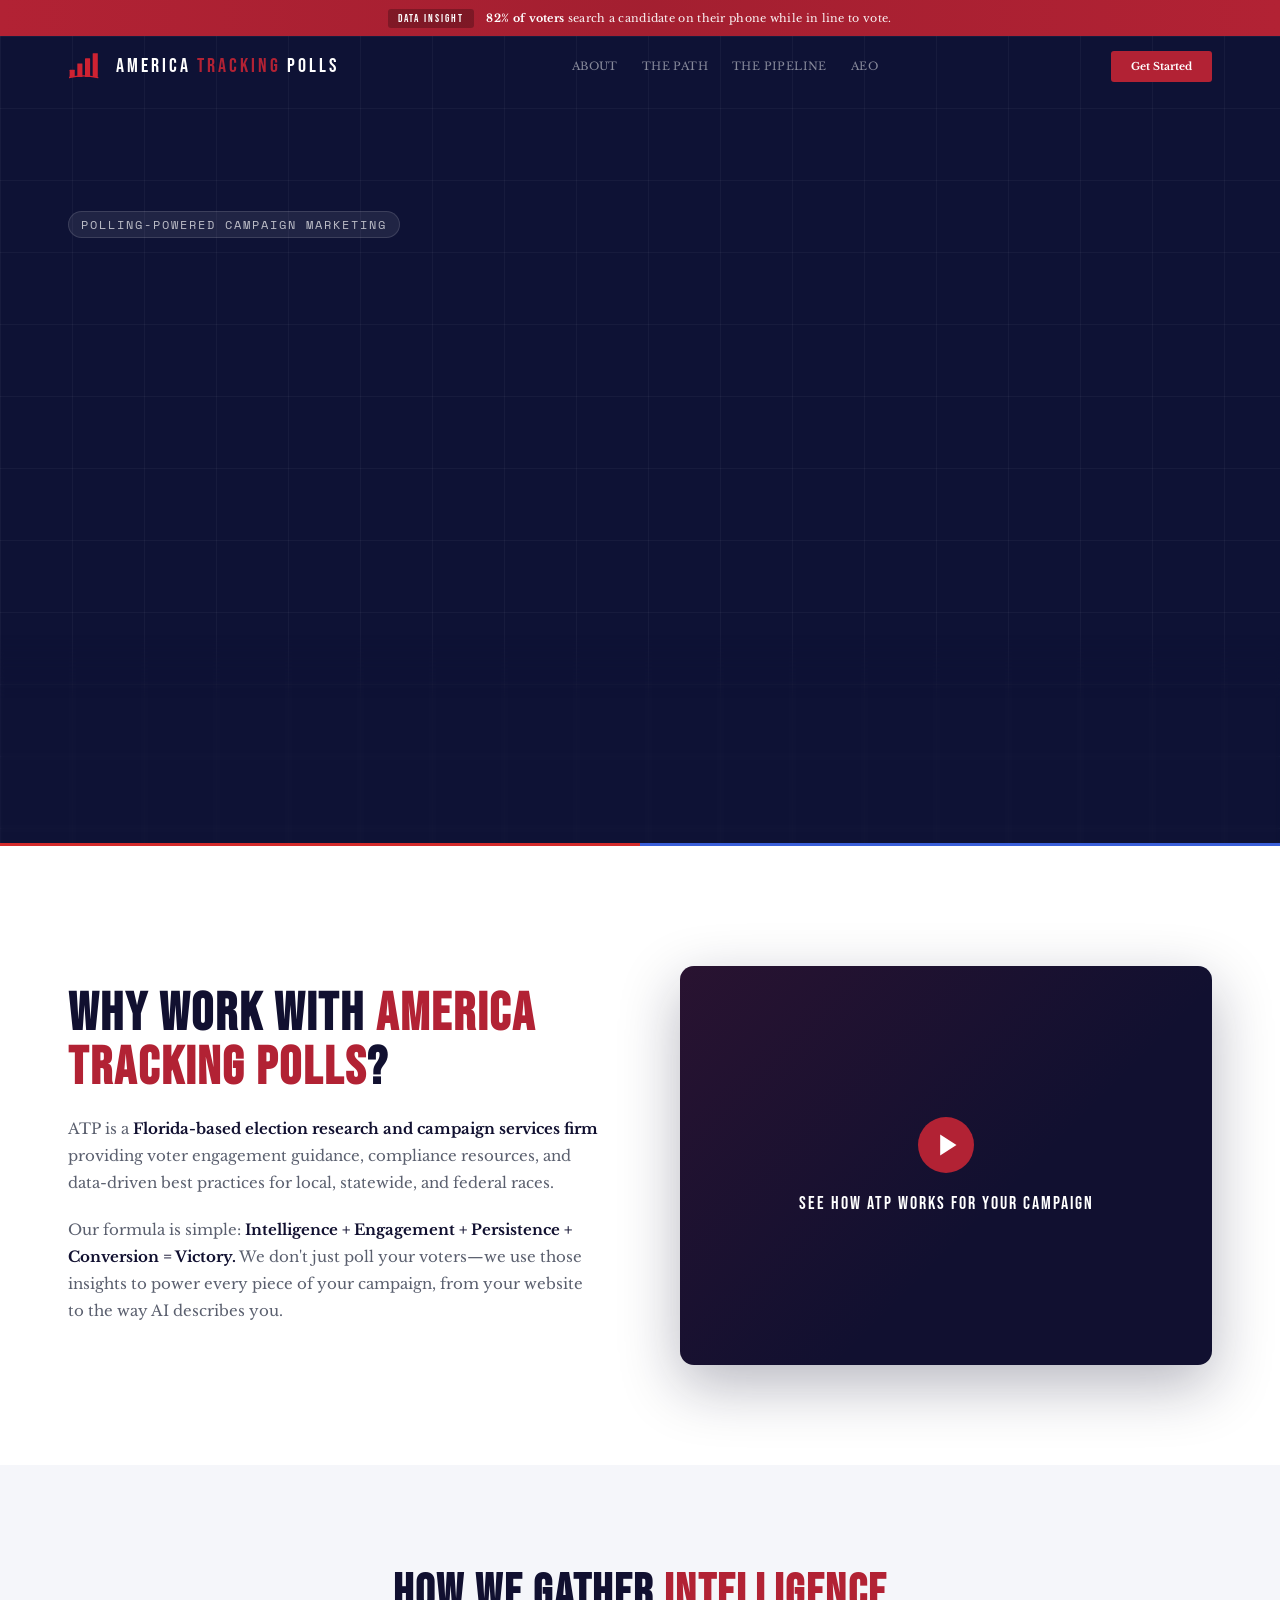
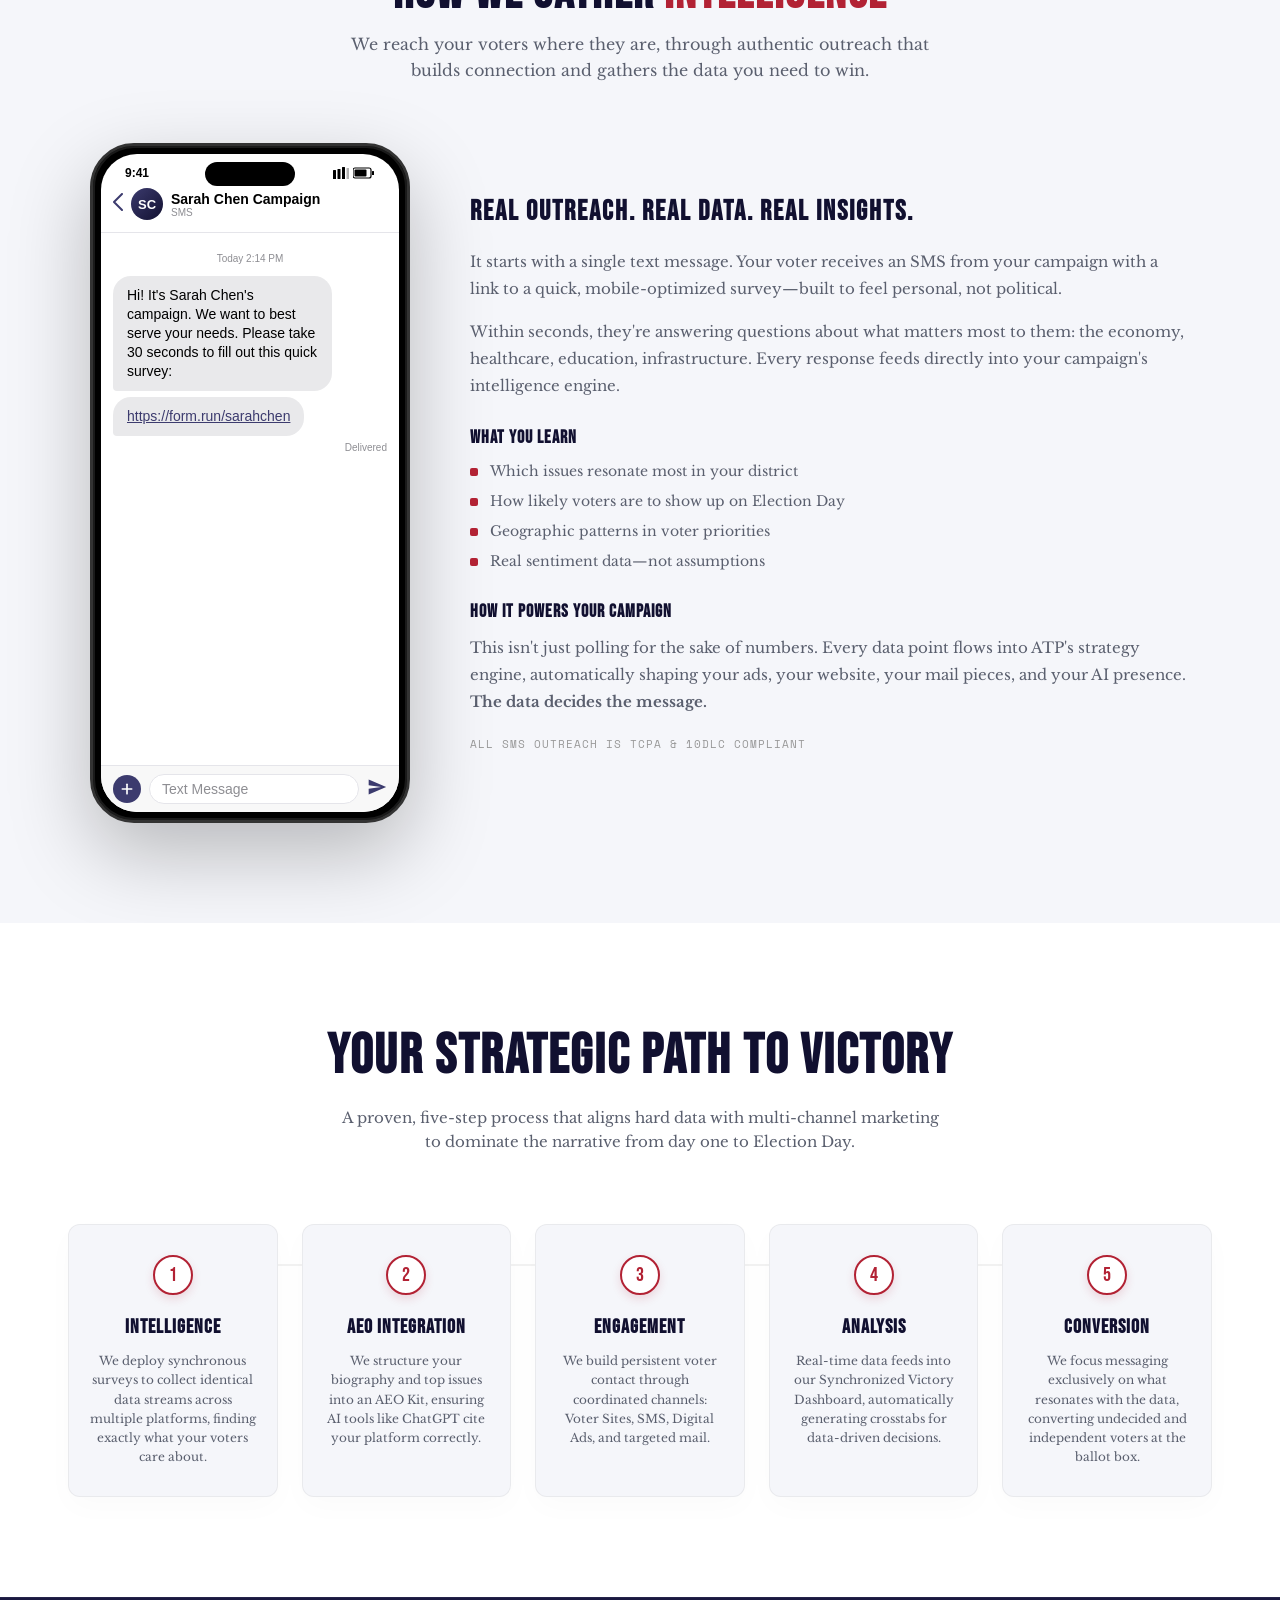
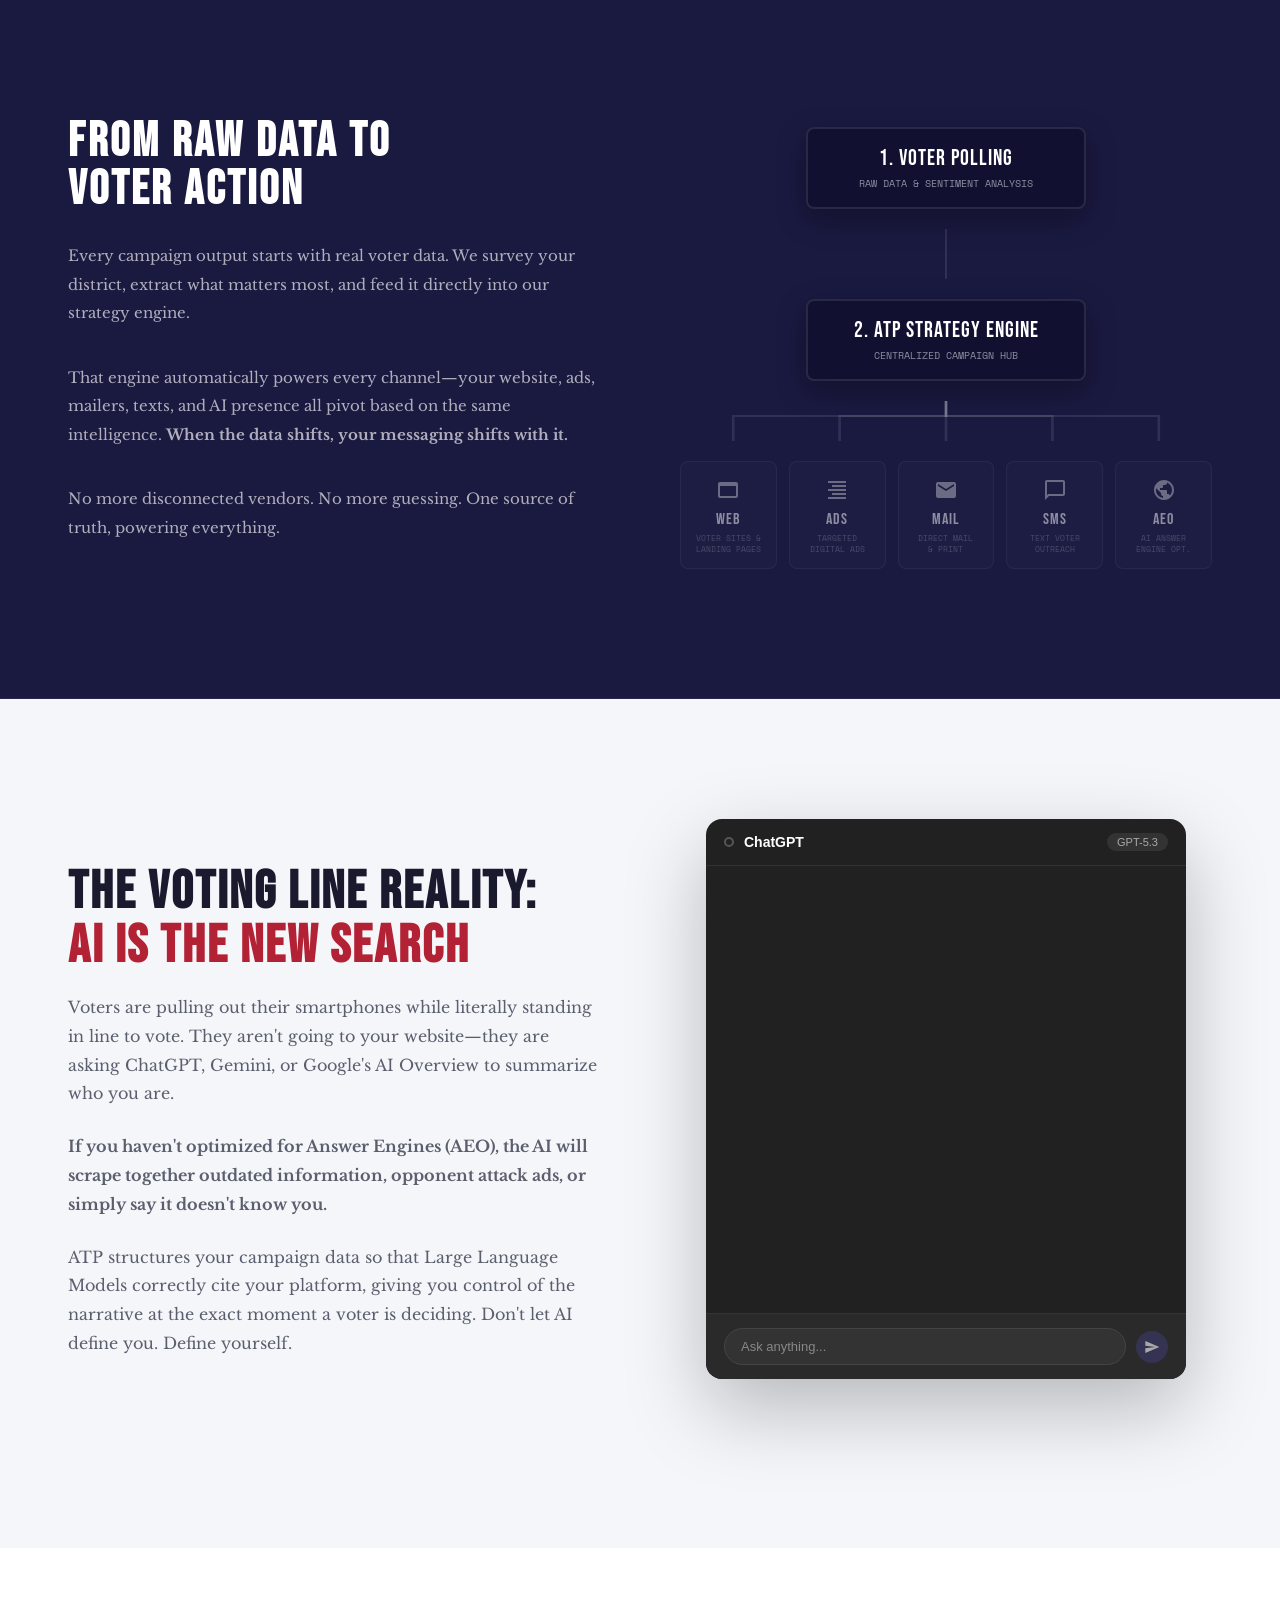
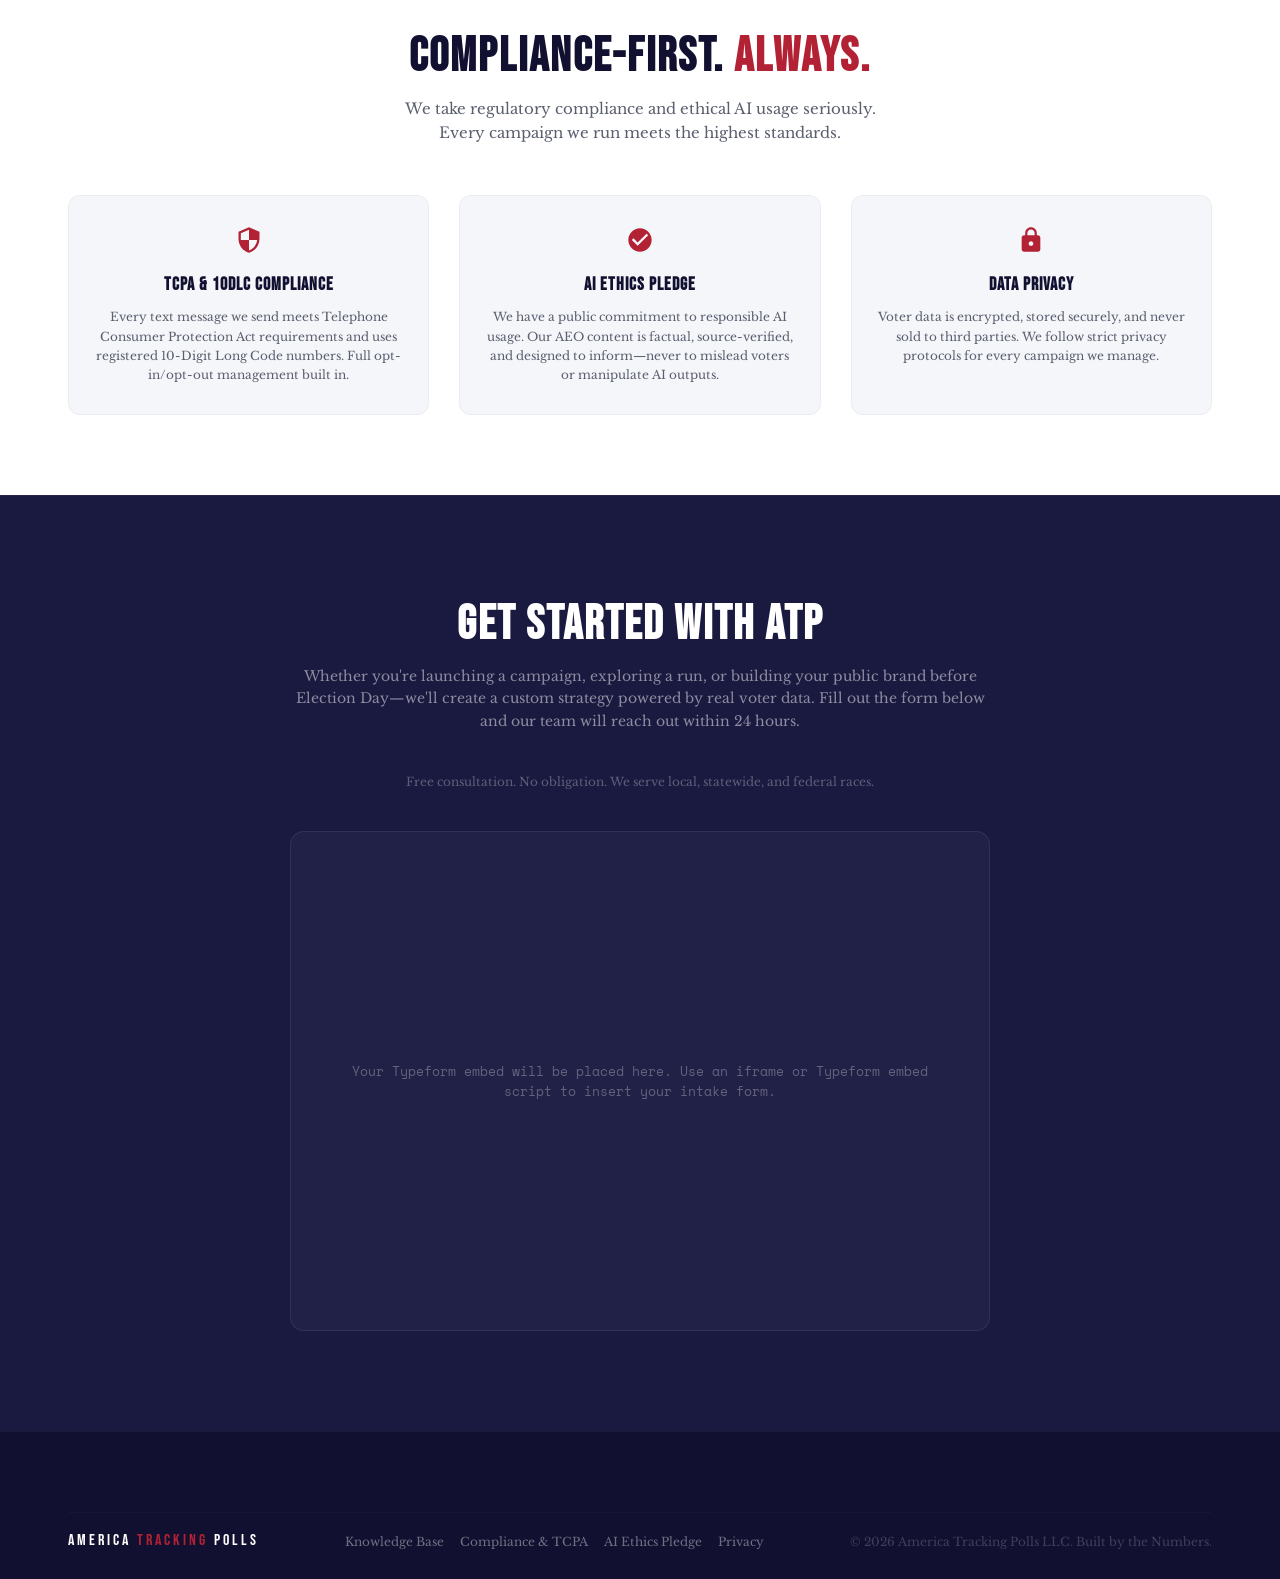
==== ATP-Homepage-Mockup.html @ 590592e3 "Add ATP demo plugin, homepage mockup, brand guide, logos, and candidate intake form Co-Authored-By: " ====
<!DOCTYPE html>
<html lang="en">
<head>
<meta charset="UTF-8">
<meta name="viewport" content="width=device-width, initial-scale=1.0">
<title>America Tracking Polls | Intelligence + Engagement = Victory</title>
<link href="https://fonts.googleapis.com/css2?family=Bebas+Neue&family=Libre+Baskerville:ital,wght@0,400;0,700;1,400&family=Space+Mono:wght@400;700&display=swap" rel="stylesheet">
<script src="https://cdnjs.cloudflare.com/ajax/libs/gsap/3.12.5/gsap.min.js"></script>
<script src="https://cdnjs.cloudflare.com/ajax/libs/gsap/3.12.5/ScrollTrigger.min.js"></script>
<script src="https://cdnjs.cloudflare.com/ajax/libs/gsap/3.12.5/TextPlugin.min.js"></script>
<style>
*,*::before,*::after{margin:0;padding:0;box-sizing:border-box}
:root{
  --blue:#3C3B6E;--blue-mid:#2E2D5A;--blue-deep:#1A1940;--blue-dark:#111030;
  --red:#B22234;--red-bright:#D42E43;
  --white:#FFFFFF;--off-white:#F5F6FA;--gray:#8A8FA0;--dark:#1A1A2E;
  --display:'Bebas Neue',sans-serif;--body:'Libre Baskerville',Georgia,serif;
  --mono:'Space Mono',monospace;
}
html{scroll-behavior:smooth}
body{font-family:var(--body);color:var(--white);background:var(--blue-dark);overflow-x:hidden;-webkit-font-smoothing:antialiased}
.wrap{max-width:1240px;margin:0 auto;padding:0 48px}
@media(max-width:768px){.wrap{padding:0 20px}}

/* ═══ TOP POLL BAR (Animated slides) ═══ */
.poll-bar{background:var(--red);height:36px;display:flex;align-items:center;justify-content:center;position:relative;z-index:600;overflow:hidden}
.poll-bar::before{content:'';position:absolute;inset:0;background:linear-gradient(90deg,var(--red),#9A1D2E,var(--red));opacity:0.6}
.pb-track{position:relative;height:100%;display:flex;align-items:center;overflow:hidden;width:100%;max-width:700px}
.pb-slide{position:absolute;inset:0;display:flex;align-items:center;justify-content:center;gap:12px;opacity:0;transform:translateX(100%)}
.pb-slide.active{opacity:1;transform:translateX(0)}
.pb-badge{background:rgba(0,0,0,0.25);padding:3px 10px;border-radius:3px;font-family:var(--display);font-size:11px;letter-spacing:2px;color:var(--white)}
.pb-text{font-size:11px;color:rgba(255,255,255,0.95);letter-spacing:0.3px}
.pb-text strong{color:var(--white)}

/* ═══ HEADER ═══ */
.hdr{position:fixed;top:36px;left:0;right:0;z-index:500;height:60px;display:flex;align-items:center;transition:all 0.4s}
.hdr.scrolled{top:0;background:rgba(17,16,48,0.97);backdrop-filter:blur(20px);-webkit-backdrop-filter:blur(20px);border-bottom:1px solid rgba(255,255,255,0.04)}
.hdr .wrap{display:flex;align-items:center;justify-content:space-between;width:100%}
.hdr-left{display:flex;align-items:center;gap:14px}
.hdr-mark{width:34px;height:30px;display:flex;align-items:center;justify-content:center}
.hdr-brand{font-family:var(--display);font-size:20px;letter-spacing:3px;line-height:1}
.hdr-brand .w{color:var(--white)}.hdr-brand .r{color:var(--red)}
.hdr-nav{display:flex;gap:24px}
.hdr-nav a{color:rgba(255,255,255,0.5);text-decoration:none;font-size:11px;letter-spacing:0.4px;transition:color 0.3s;text-transform:uppercase}
.hdr-nav a:hover{color:var(--white)}
.hdr-btn{background:var(--red);color:var(--white);border:none;padding:9px 20px;font-family:var(--body);font-size:10.5px;font-weight:700;border-radius:3px;cursor:pointer;transition:all 0.3s;white-space:nowrap}
.hdr-btn:hover{background:var(--red-bright);box-shadow:0 4px 20px rgba(178,34,52,0.5)}
@media(max-width:960px){.hdr-nav{display:none}}

/* ═══ HERO ═══ */
.hero{position:relative;overflow:hidden;background:#0e1235;display:flex;align-items:center;padding-top:140px;padding-bottom:100px;min-height:90vh}
#hero-canvas{position:absolute;inset:0;width:100%;height:100%;z-index:1}
.hero-grid{position:absolute;inset:0;background-image:linear-gradient(rgba(255,255,255,0.04) 1px,transparent 1px),linear-gradient(90deg,rgba(255,255,255,0.04) 1px,transparent 1px);background-size:72px 72px;z-index:2;pointer-events:none}
.hero-chart-blur{position:absolute;bottom:0;left:0;right:0;height:26%;z-index:3;pointer-events:none;backdrop-filter:blur(2px);-webkit-backdrop-filter:blur(2px);mask-image:linear-gradient(to bottom,transparent 0%,black 30%);-webkit-mask-image:linear-gradient(to bottom,transparent 0%,black 30%)}
.hero-race-bar{position:absolute;bottom:0;left:0;right:0;height:3px;display:flex;z-index:4;pointer-events:none}
.hero-race-red{background:#d42b2b;transition:width 1.4s cubic-bezier(0.4,0,0.2,1)}
.hero-race-blue{background:#3a5fd9;flex:1}
.hero-inner{position:relative;z-index:10;width:100%}
.hero-inner .wrap{display:grid;grid-template-columns:1.2fr 0.8fr;gap:60px;align-items:center}
.hero-text{position:relative}
.h-tag{font-family:var(--mono);color:rgba(255,255,255,0.7);font-size:12px;letter-spacing:2px;margin-bottom:16px;display:inline-block;background:rgba(255,255,255,0.08);padding:4px 12px;border-radius:20px;border:1px solid rgba(255,255,255,0.12)}
.h-line{font-family:var(--display);letter-spacing:3px;line-height:1.1;opacity:0;transform:translateY(30px)}
.h-big{font-size:clamp(48px,6vw,72px);color:var(--white);text-shadow:0 2px 30px rgba(0,0,0,0.5)}
.h-red{color:var(--red)}
.hero-sub{margin-top:24px;font-size:15px;line-height:1.8;color:rgba(255,255,255,0.7);max-width:540px;opacity:0;transform:translateY(20px)}
.hero-sub strong{color:var(--white);font-weight:700}
.hero-btns{display:flex;gap:14px;margin-top:40px;flex-wrap:wrap;opacity:0;transform:translateY(20px)}
.btn-p{display:inline-flex;align-items:center;gap:8px;background:var(--red);color:var(--white);padding:14px 32px;font-family:var(--body);font-size:12px;font-weight:700;border-radius:4px;text-decoration:none;transition:all 0.3s;letter-spacing:1px;border:none;cursor:pointer}
.btn-p:hover{background:var(--red-bright);transform:translateY(-2px);box-shadow:0 8px 28px rgba(178,34,52,0.4)}
.btn-video{display:inline-flex;align-items:center;gap:8px;background:rgba(255,255,255,0.1);border:1px solid rgba(255,255,255,0.2);color:var(--white);padding:14px 28px;font-family:var(--body);font-size:12px;font-weight:700;border-radius:4px;text-decoration:none;transition:all 0.3s;letter-spacing:1px;cursor:pointer;backdrop-filter:blur(10px)}
.btn-video:hover{background:rgba(255,255,255,0.2);transform:translateY(-2px)}
.btn-video svg{width:18px;height:18px;fill:var(--white)}

/* Hero Form with red accent */
.hf{background:rgba(17,16,48,0.82);border:1px solid rgba(255,255,255,0.15);border-top:4px solid var(--red);border-radius:14px;padding:32px;backdrop-filter:blur(24px);-webkit-backdrop-filter:blur(24px);box-shadow:0 20px 60px rgba(0,0,0,0.6);opacity:0;transform:translateX(50px)}
.hf-t{font-family:var(--display);font-size:24px;letter-spacing:2px;color:var(--white);margin-bottom:8px}
.hf-s{font-size:12px;color:rgba(255,255,255,0.55);margin-bottom:24px;line-height:1.5}
.hf-row{display:grid;grid-template-columns:1fr 1fr;gap:12px;margin-bottom:12px}
.hf-i{width:100%;background:rgba(0,0,0,0.2);border:1px solid rgba(255,255,255,0.12);border-radius:6px;padding:12px 16px;color:var(--white);font-family:var(--body);font-size:13px;transition:border 0.3s}
.hf-i::placeholder{color:rgba(255,255,255,0.4)}
.hf-i.full{margin-bottom:12px}
.hf-i:focus{border-color:var(--red);outline:none}
.hf-ta{width:100%;background:rgba(0,0,0,0.2);border:1px solid rgba(255,255,255,0.12);border-radius:6px;padding:12px 16px;color:var(--white);font-family:var(--body);font-size:13px;margin-bottom:12px;transition:border 0.3s;resize:vertical;min-height:80px}
.hf-ta::placeholder{color:rgba(255,255,255,0.4)}
.hf-ta:focus{border-color:var(--red);outline:none}
.hf-check{display:flex;align-items:flex-start;gap:8px;margin-bottom:16px;font-size:10px;color:rgba(255,255,255,0.5);line-height:1.4}
.hf-check input{margin-top:2px;accent-color:var(--red)}
.hf-b{width:100%;background:var(--red);color:var(--white);border:none;padding:14px;font-family:var(--display);font-size:16px;letter-spacing:1px;border-radius:6px;cursor:pointer;transition:all 0.3s;margin-top:8px}
.hf-b:hover{background:var(--red-bright);box-shadow:0 6px 20px rgba(178,34,52,0.4)}

@media(max-width:960px){
  .hero-inner .wrap{grid-template-columns:1fr;text-align:center}
  .hero-sub{margin:24px auto 0}
  .hero-btns{justify-content:center}
  .hf{transform:translateX(0);transform:translateY(30px)}
}

/* ═══ ABOUT ATP ═══ */
.about-atp{background:var(--white);color:var(--dark);padding:120px 0 100px;position:relative;overflow:hidden}
.about-grid{display:grid;grid-template-columns:1fr 1fr;gap:80px;align-items:center}
.about-text h2{font-family:var(--display);font-size:clamp(40px,5vw,54px);letter-spacing:2px;color:var(--blue-dark);margin-bottom:20px;line-height:1}
.about-text h2 .red{color:var(--red)}
.about-text p{font-size:15px;color:#5A5F6E;line-height:1.8;margin-bottom:20px}
.about-text p strong{color:var(--blue-dark)}



/* About Video */
.about-video{display:flex;align-items:center;justify-content:center}
.video-placeholder{width:100%;aspect-ratio:4/3;background:var(--blue-dark);border-radius:14px;display:flex;flex-direction:column;align-items:center;justify-content:center;gap:16px;cursor:pointer;transition:all 0.3s;box-shadow:0 20px 60px rgba(17,16,48,0.3);position:relative;overflow:hidden}
.video-placeholder::before{content:'';position:absolute;inset:0;background:linear-gradient(135deg,rgba(178,34,52,0.15),transparent 60%);pointer-events:none}
.video-placeholder:hover{transform:scale(1.02);box-shadow:0 24px 70px rgba(17,16,48,0.4)}
.video-play-btn{position:relative;z-index:2;transition:transform 0.3s}
.video-placeholder:hover .video-play-btn{transform:scale(1.1)}
.video-caption{font-family:var(--display);font-size:18px;letter-spacing:2px;color:var(--white);position:relative;z-index:2}

@media(max-width:960px){.about-grid{grid-template-columns:1fr;gap:30px}.about-video{margin-top:0}}

/* ═══ TRUST / COMPLIANCE ═══ */
.trust-sec{background:var(--white);color:var(--dark);padding:80px 0;border-top:1px solid rgba(0,0,0,0.04)}
.trust-hdr{text-align:center;margin-bottom:50px}
.trust-hdr h2{font-family:var(--display);font-size:clamp(36px,4vw,48px);letter-spacing:2px;color:var(--blue-dark);margin-bottom:12px}
.trust-hdr p{font-size:15px;color:#5A5F6E;max-width:500px;margin:0 auto;line-height:1.6}
.trust-grid{display:grid;grid-template-columns:repeat(3,1fr);gap:30px}
.trust-card{background:var(--off-white);border:1px solid rgba(0,0,0,0.04);border-radius:12px;padding:30px 24px;text-align:center}
.trust-icon{margin-bottom:16px}
.trust-card h4{font-family:var(--display);font-size:18px;letter-spacing:1px;color:var(--blue-dark);margin-bottom:12px}
.trust-card p{font-size:12px;color:#5A5F6E;line-height:1.6}
@media(max-width:768px){.trust-grid{grid-template-columns:1fr}}

/* ═══ SURVEY ═══ */
.survey-sim{background:var(--off-white);padding:100px 0;color:var(--dark);overflow:hidden}
.survey-hdr{text-align:center;margin-bottom:60px}
.survey-hdr h2{font-family:var(--display);font-size:48px;letter-spacing:2px;color:var(--blue-dark)}
.survey-hdr p{font-size:16px;color:#5A5F6E;max-width:600px;margin:10px auto 0;line-height:1.6}
.survey-container{display:grid;grid-template-columns:auto 1fr;gap:60px;align-items:center;max-width:1100px;margin:0 auto}
.survey-text h3{font-family:var(--display);font-size:28px;letter-spacing:2px;color:var(--blue-dark);margin-bottom:20px}
.survey-text h4{font-family:var(--display);font-size:18px;letter-spacing:1px;color:var(--blue-dark);margin:28px 0 12px}
.survey-text p{font-size:15px;color:#5A5F6E;line-height:1.8;margin-bottom:16px}
.survey-text ul{list-style:none;padding:0;margin-bottom:16px}
.survey-text li{font-size:14px;color:#5A5F6E;line-height:1.7;padding-left:20px;position:relative;margin-bottom:6px}
.survey-text li::before{content:'';position:absolute;left:0;top:8px;width:8px;height:8px;background:var(--red);border-radius:2px}

/* iPhone */
.iphone{position:relative;width:320px;height:680px;background:#000;border-radius:44px;border:3px solid #333;box-shadow:0 30px 80px rgba(0,0,0,0.25),inset 0 0 0 2px #1a1a1a;margin:0 auto;overflow:hidden;display:flex;flex-direction:column}
.iphone-screen{flex:1;display:flex;flex-direction:column;background:#fff;margin:8px;border-radius:36px;overflow:hidden;position:relative;transition:background-color 0.3s}
.iphone-screen.dark-mode{background:var(--blue-dark)}
.iphone-dynamic-island{position:absolute;top:8px;left:50%;transform:translateX(-50%);width:90px;height:24px;background:#000;border-radius:20px;z-index:20}
.iphone-statusbar{display:flex;justify-content:space-between;align-items:center;padding:12px 24px 0;font-family:-apple-system,sans-serif;font-size:12px;font-weight:600;color:#000;z-index:10;transition:color 0.3s}
.iphone-statusbar.inverted{color:#fff}
.iphone-statusbar.inverted svg rect,.iphone-statusbar.inverted svg path,.iphone-statusbar.inverted svg circle{fill:#fff}
.iphone-statusbar-icons{display:flex;gap:4px;align-items:center}
.msg-header{display:flex;align-items:center;padding:8px 12px 12px;border-bottom:1px solid #E5E5EA}
.msg-avatar{width:32px;height:32px;background:linear-gradient(135deg,var(--blue),var(--blue-dark));border-radius:50%;display:flex;align-items:center;justify-content:center;color:#fff;font-family:-apple-system,sans-serif;font-size:13px;font-weight:600;margin:0 8px}
.msg-contact-name{font-family:-apple-system,sans-serif;font-size:14px;font-weight:600;color:#000}
.msg-contact-label{font-family:-apple-system,sans-serif;font-size:10px;color:#8E8E93}
.msg-thread{flex:1;padding:12px;display:flex;flex-direction:column;gap:4px;background:#fff;overflow:hidden}
.msg-time{text-align:center;font-family:-apple-system,sans-serif;font-size:10px;color:#8E8E93;margin:8px 0}
.msg-bubble{max-width:80%;padding:10px 14px;font-family:-apple-system,sans-serif;font-size:14px;line-height:1.35}
.msg-incoming{background:#E9E9EB;color:#000;align-self:flex-start;border-radius:18px;border-bottom-left-radius:4px}
.msg-outgoing{background:var(--blue);color:#fff;align-self:flex-end;border-radius:18px;border-bottom-right-radius:4px}
.msg-delivered{font-family:-apple-system,sans-serif;font-size:10px;color:#8E8E93;text-align:right;margin-top:2px}
.msg-inputbar{display:flex;align-items:center;gap:8px;padding:8px 12px;border-top:1px solid #E5E5EA;background:#F8F8F8}
.msg-inputbar-plus{width:28px;height:28px;background:var(--blue);border-radius:50%;display:flex;align-items:center;justify-content:center}
.msg-inputbar-plus svg{width:16px;height:16px;fill:none;stroke:#fff;stroke-width:2.5;stroke-linecap:round}
.msg-inputbar-field{flex:1;background:#fff;border:1px solid #E5E5EA;border-radius:18px;padding:6px 12px;font-family:-apple-system,sans-serif;font-size:14px;color:#8E8E93}
.msg-inputbar-send svg{width:20px;height:20px;fill:var(--blue)}
.sms-tap-indicator{position:absolute;right:40px;bottom:30%;color:rgba(0,0,0,0.5);opacity:0;transform:scale(1.5);z-index:5}

/* Survey form inside phone */
.tf-question{opacity:0;visibility:hidden;transition:all 0.4s ease}
.tf-question.active{opacity:1;visibility:visible}
.tf-question.exit-up{opacity:0;visibility:hidden;transform:translateY(-30px)}
.tf-num{color:var(--red);font-weight:700;font-size:12px;margin-bottom:4px;font-family:var(--mono)}
.tf-text{font-size:16px;font-weight:400;color:#222;margin-bottom:14px;line-height:1.3}
.tf-input-wrap{position:relative;border-bottom:2px solid var(--red);padding-bottom:4px;margin-bottom:10px;display:flex;align-items:center}
.tf-input{border:none;outline:none;font-size:16px;color:var(--red);width:100%;background:transparent;font-family:inherit}
.tf-cursor{width:2px;height:20px;background:var(--red);animation:blink 1s infinite;display:none}
.tf-input-wrap.typing .tf-cursor{display:block}
.tf-ok{display:inline-flex;align-items:center;gap:6px;background:var(--red);color:white;padding:5px 12px;border-radius:4px;font-weight:700;font-size:12px;opacity:0;transition:opacity 0.3s}
.tf-ok.show{opacity:1}
.tf-options{display:flex;flex-direction:column;gap:8px}
.tf-opt{background:rgba(0,0,0,0.03);border:1px solid rgba(0,0,0,0.1);padding:8px 12px;border-radius:6px;font-size:13px;display:flex;align-items:center;gap:10px;transition:all 0.3s;font-family:-apple-system,sans-serif}
.tf-opt.selected{background:rgba(178,34,52,0.1);border-color:var(--red)}
.tf-key{background:#FFF;border:1px solid #DDD;padding:2px 6px;border-radius:4px;font-size:10px;font-weight:700;color:#666;font-family:var(--mono)}
.tf-opt.selected .tf-key{border-color:var(--red);color:var(--red)}

@keyframes blink{0%,100%{opacity:1}50%{opacity:0}}
@media(max-width:960px){.survey-container{grid-template-columns:1fr}}

/* ═══ USER JOURNEY ═══ */
.journey{background:var(--white);color:var(--dark);padding:100px 0;position:relative;overflow:hidden}
.journey .wrap{position:relative;z-index:2}
.journey-hdr{text-align:center;margin-bottom:70px}
.journey-hdr h2{font-family:var(--display);font-size:clamp(40px,5vw,56px);letter-spacing:2px;color:var(--blue-dark);margin-bottom:16px}
.journey-hdr p{font-size:15px;color:#5A5F6E;max-width:600px;margin:0 auto;line-height:1.6}
.j-grid{display:grid;grid-template-columns:repeat(5,1fr);gap:24px;position:relative}
.j-grid::before{content:'';position:absolute;top:40px;left:50px;right:50px;height:2px;background:rgba(0,0,0,0.05);z-index:0}
.j-card{background:var(--off-white);border:1px solid rgba(0,0,0,0.05);border-radius:12px;padding:30px 20px;text-align:center;position:relative;z-index:1;box-shadow:0 10px 30px rgba(0,0,0,0.02);transition:all 0.3s}
.j-card:hover{transform:translateY(-8px);box-shadow:0 15px 40px rgba(0,0,0,0.06);border-color:rgba(178,34,52,0.1)}
.j-num{width:40px;height:40px;background:var(--white);border:2px solid var(--red);color:var(--red);font-family:var(--display);font-size:20px;display:flex;align-items:center;justify-content:center;border-radius:50%;margin:0 auto 20px;box-shadow:0 4px 10px rgba(178,34,52,0.15)}
.j-card h4{font-family:var(--display);font-size:20px;letter-spacing:1px;color:var(--blue-dark);margin-bottom:12px}
.j-card p{font-size:12px;line-height:1.6;color:#5A5F6E}
@media(max-width:1024px){.j-grid{grid-template-columns:repeat(3,1fr);gap:20px}.j-grid::before{display:none}}
@media(max-width:768px){.j-grid{grid-template-columns:1fr;gap:20px}}

/* ═══ PIPELINE ═══ */
.pipe-sec{background:var(--blue-deep);padding:120px 0;position:relative;overflow:hidden;border-top:1px solid rgba(255,255,255,0.05);border-bottom:1px solid rgba(255,255,255,0.05)}
.pipe-wrap{display:grid;grid-template-columns:1fr 1fr;gap:80px;align-items:center;position:relative;z-index:2}
.pipe-text h2{font-family:var(--display);font-size:48px;letter-spacing:3px;margin-bottom:28px;line-height:1}
.pipe-text p{font-size:15px;color:rgba(255,255,255,0.65);line-height:1.9;margin-bottom:36px}
.pipeline-diagram{position:relative;width:100%;display:flex;flex-direction:column;align-items:center;gap:20px}
.p-node{position:relative;z-index:2;background:var(--blue-dark);border:2px solid rgba(255,255,255,0.1);border-radius:8px;padding:16px 24px;text-align:center;box-shadow:0 10px 30px rgba(0,0,0,0.3);width:280px;transition:border-color 0.3s}
.p-node-title{font-family:var(--display);font-size:22px;letter-spacing:1px;color:var(--white);margin-bottom:4px}
.p-node-desc{font-family:var(--mono);font-size:10px;color:var(--gray)}
.pipe-connector{width:2px;height:50px;background:rgba(255,255,255,0.1);position:relative;z-index:1}
.pipe-connector-active{position:absolute;top:0;left:0;width:100%;height:0;background:var(--red)}
.pipe-fan{position:relative;width:100%;height:40px;z-index:1}
.pipe-fan svg{width:100%;height:100%}
.p-branches{display:grid;grid-template-columns:repeat(5,1fr);gap:12px;width:100%;z-index:2}
.p-branch{background:rgba(255,255,255,0.03);border:1px solid rgba(255,255,255,0.1);border-radius:8px;padding:16px 8px 14px;text-align:center;transition:all 0.3s;opacity:0.5}
.p-branch.active{background:var(--red);border-color:var(--red-bright);opacity:1;transform:translateY(-5px)}
.p-branch-icon{margin-bottom:8px;display:flex;justify-content:center}
.p-branch-icon svg{width:24px;height:24px;fill:rgba(255,255,255,0.7)}
.p-branch.active .p-branch-icon svg{fill:#fff}
.p-branch-title{font-family:var(--display);font-size:16px;letter-spacing:1px;margin-bottom:4px}
.p-branch-desc{font-family:var(--mono);font-size:8px;color:rgba(255,255,255,0.4);line-height:1.3}
.p-branch.active .p-branch-desc{color:rgba(255,255,255,0.8)}
@media(max-width:960px){.pipe-wrap{grid-template-columns:1fr;gap:40px;text-align:center}.pipe-text h2{text-align:center}}

/* ═══ AEO ═══ */
.aeo-sec{background:var(--off-white);color:var(--dark);padding:120px 0;position:relative;overflow:hidden}
.aeo-wrap{display:grid;grid-template-columns:1fr 1fr;gap:80px;align-items:center}
.aeo-text h2{font-family:var(--display);font-size:54px;letter-spacing:2px;line-height:1;margin-bottom:20px}
.aeo-text h2 .red{color:var(--red)}
.aeo-text p{font-size:16px;color:#5A5F6E;line-height:1.8;margin-bottom:24px}
.chatgpt-mockup{background:#212121;border-radius:16px;box-shadow:0 30px 80px rgba(0,0,0,0.25);overflow:hidden;display:flex;flex-direction:column;height:560px;width:100%;max-width:480px;margin:0 auto}
.cg-sidebar{display:flex;align-items:center;gap:10px;padding:14px 18px;border-bottom:1px solid #333}
.cg-sidebar-dot{width:10px;height:10px;border-radius:50%;border:2px solid #555}
.cg-sidebar-label{font-family:-apple-system,sans-serif;font-size:14px;font-weight:600;color:#fff}
.cg-model-pill{background:#333;padding:3px 10px;border-radius:12px;font-family:-apple-system,sans-serif;font-size:11px;color:#aaa;margin-left:auto}
.cg-body{flex:1;padding:20px;display:flex;flex-direction:column;gap:20px;overflow:hidden}
.cg-msg{display:flex;gap:12px;align-items:flex-start}
.cg-msg-user{justify-content:flex-end}
.cg-avatar{width:28px;height:28px;border-radius:50%;display:flex;align-items:center;justify-content:center;flex-shrink:0}
.cg-avatar-ai{background:var(--blue)}
.cg-avatar-ai svg{width:16px;height:16px;fill:#fff}
.cg-avatar-user{background:var(--red)}
.cg-avatar-user svg{width:14px;height:14px;fill:#fff}
.cg-bubble{font-family:-apple-system,sans-serif;font-size:14px;line-height:1.55;max-width:85%}
.cg-bubble-user{background:#2F2F2F;color:#ECECEC;padding:10px 16px;border-radius:18px}
.cg-bubble-ai{color:#D1D5DB}
.cg-bubble-ai strong{color:#fff}
.cg-sources{display:flex;flex-wrap:wrap;gap:6px;margin-top:12px}
.cg-source{display:inline-flex;align-items:center;gap:5px;background:#2A2A2A;border:1px solid #444;border-radius:6px;padding:4px 10px;font-size:11px;color:#fff;font-weight:500;text-decoration:none}
.cg-source img{width:14px;height:14px;border-radius:2px}
.cg-source svg{width:14px;height:14px}
.cg-typing-dots{display:flex;gap:4px;align-items:center;padding:8px 0}
.cg-typing-dots span{width:6px;height:6px;background:#888;border-radius:50%;animation:cgbounce 1.4s infinite ease-in-out}
.cg-typing-dots span:nth-child(1){animation-delay:-0.32s}
.cg-typing-dots span:nth-child(2){animation-delay:-0.16s}
@keyframes cgbounce{0%,80%,100%{transform:scale(0)}40%{transform:scale(1)}}
.cg-inputbar{display:flex;align-items:center;gap:10px;padding:14px 18px;border-top:1px solid #333;background:#2A2A2A}
.cg-inputbar-field{flex:1;background:#333;border:1px solid #444;border-radius:20px;padding:10px 16px;font-family:-apple-system,sans-serif;font-size:13px;color:#888}
.cg-inputbar-send{width:32px;height:32px;background:var(--blue);border-radius:50%;display:flex;align-items:center;justify-content:center;opacity:0.6}
.cg-inputbar-send svg{width:16px;height:16px;fill:#fff}
.aeo-badge-wrap{text-align:center;margin-top:16px}
.aeo-badge{display:inline-flex;align-items:center;gap:8px;background:var(--dark);color:var(--white);font-family:var(--mono);font-size:11px;padding:8px 16px;border-radius:20px;box-shadow:0 10px 20px rgba(0,0,0,0.15);opacity:0}
.aeo-badge.active{background:var(--blue)}
@media(max-width:960px){.aeo-wrap{grid-template-columns:1fr;text-align:center}.chatgpt-mockup{max-width:100%}}

/* ═══ INTAKE FORM SECTION ═══ */
.intake-sec{background:var(--blue-deep);padding:100px 0;border-top:1px solid rgba(255,255,255,0.05)}
.intake-inner{max-width:700px;margin:0 auto;text-align:center}
.intake-inner h2{font-family:var(--display);font-size:48px;letter-spacing:2px;margin-bottom:12px}
.intake-inner .intake-sub{font-size:14px;color:rgba(255,255,255,0.5);margin-bottom:40px;line-height:1.6}
.intake-embed{background:rgba(255,255,255,0.03);border:1px solid rgba(255,255,255,0.08);border-radius:14px;min-height:500px;display:flex;align-items:center;justify-content:center;color:rgba(255,255,255,0.3);font-family:var(--mono);font-size:13px;padding:40px}

/* ═══ FOOTER ═══ */
.ftr{background:var(--blue-dark);border-top:1px solid rgba(255,255,255,0.05);padding:80px 0 30px}
.ftr-b{display:flex;justify-content:space-between;align-items:center;padding-top:20px;border-top:1px solid rgba(255,255,255,0.02);flex-wrap:wrap;gap:10px}
.ftr-l{display:flex;gap:16px;flex-wrap:wrap}
.ftr-l a{color:rgba(255,255,255,0.4);text-decoration:none;font-size:12px;transition:color 0.3s}
.ftr-l a:hover{color:var(--white)}
.ftr-c{font-size:12px;color:rgba(255,255,255,0.2)}
</style>
</head>
<body>

<!-- ANIMATED POLL BAR -->
<div class="poll-bar">
  <div class="pb-track">
    <div class="pb-slide active" id="pb-0"><span class="pb-badge">DATA INSIGHT</span><span class="pb-text"><strong>82% of voters</strong> search a candidate on their phone while in line to vote.</span></div>
    <div class="pb-slide" id="pb-1"><span class="pb-badge">7 STRATEGIES</span><span class="pb-text">ATP delivers <strong>7 proven strategies</strong> that win elections.</span></div>
    <div class="pb-slide" id="pb-2"><span class="pb-badge">95% REACH</span><span class="pb-text">Coordinated multi-channel outreach achieving <strong>95% voter reach</strong>.</span></div>
    <div class="pb-slide" id="pb-3"><span class="pb-badge">AEO</span><span class="pb-text">Control how <strong>AI describes your campaign</strong> to voters in real time.</span></div>
    <div class="pb-slide" id="pb-4"><span class="pb-badge">COMPLIANCE</span><span class="pb-text">Full <strong>TCPA & 10DLC</strong> compliant messaging built in.</span></div>
  </div>
</div>

<!-- HEADER -->
<header class="hdr" id="hdr"><div class="wrap">
  <div class="hdr-left"><div class="hdr-mark"><svg viewBox="0 0 100 100" width="32" height="32"><rect x="2" y="62" width="16" height="22" rx="1" fill="#CF2232"/><path d="M2,84 L2,88 L10,82" fill="#CF2232"/><rect x="26" y="42" width="16" height="42" rx="1" fill="#CF2232"/><rect x="50" y="26" width="16" height="58" rx="1" fill="#CF2232"/><rect x="74" y="10" width="16" height="74" rx="1" fill="#CF2232"/><path d="M74,84 Q82,78 90,84 L90,84" fill="none" stroke="#CF2232" stroke-width="0"/><path d="M0,86 Q45,76 90,86" fill="none" stroke="#CF2232" stroke-width="4" stroke-linecap="round"/></svg></div><div class="hdr-brand"><span class="w">AMERICA </span><span class="r">TRACKING </span><span class="w">POLLS</span></div></div>
  <nav class="hdr-nav">
    <a href="#about">About</a>
    <a href="#journey">The Path</a>
    <a href="#pipeline">The Pipeline</a>
    <a href="#aeo">AEO</a>
  </nav>
  <button class="hdr-btn" onclick="document.getElementById('intake').scrollIntoView({behavior:'smooth'})">Get Started</button>
</div></header>

<!-- HERO -->
<section class="hero">
  <canvas id="hero-canvas"></canvas>
  <div class="hero-grid"></div>
  <div class="hero-chart-blur"></div>
  <div class="hero-race-bar">
    <div class="hero-race-red" id="raceRed" style="width:50%"></div>
    <div class="hero-race-blue"></div>
  </div>
  <div class="hero-inner"><div class="wrap">
    <div class="hero-text">
      <div class="h-tag">POLLING-POWERED CAMPAIGN MARKETING</div>
      <div class="h-line h-big">WIN YOUR ELECTION</div>
      <div class="h-line h-big h-red">WITH DATA-DRIVEN</div>
      <div class="h-line h-big">CAMPAIGN MARKETING.</div>
      <p class="hero-sub">We poll your voters, learn what they care about, and distribute your message across every channel&mdash;<strong>digital ads</strong>, <strong>SMS</strong>, <strong>direct mail</strong>, <strong>voter websites</strong>, and <strong>AI-optimized content</strong>. Real insights. Real distribution. Real results.</p>
      <div class="hero-btns">
        <a href="#intake" class="btn-p">SCHEDULE A STRATEGY CALL <svg viewBox="0 0 24 24" width="16" height="16" fill="currentColor"><path d="M8.59 16.59L13.17 12 8.59 7.41 10 6l6 6-6 6z"/></svg></a>
        <a href="#" class="btn-video"><svg viewBox="0 0 24 24"><path d="M8 5v14l11-7z"/></svg> WATCH THE VIDEO</a>
      </div>
    </div>
    <div class="hf">
      <div class="hf-t">READY TO WIN?</div>
      <div class="hf-s">Tell us about your race. We'll build a custom strategy built on data, not guesswork.</div>
      <div class="hf-row"><input class="hf-i" placeholder="Your Name" required><input class="hf-i" placeholder="Office Sought" required></div>
      <div class="hf-row"><input class="hf-i" placeholder="State / District" required><input class="hf-i" placeholder="Phone" type="tel" required></div>
      <input class="hf-i full" placeholder="Email Address" type="email" required>
      <textarea class="hf-ta" placeholder="Tell us about your campaign goals and timeline..." required></textarea>
      <div class="hf-check"><input type="checkbox" id="tcpa" required><label for="tcpa">I consent to being contacted about campaign services via phone or email.</label></div>
      <button class="hf-b">GET YOUR FREE STRATEGY SESSION</button>
    </div>
  </div></div>
</section>

<!-- ABOUT ATP -->
<section class="about-atp" id="about"><div class="wrap"><div class="about-grid">
  <div class="about-text">
    <h2>WHY WORK WITH <span class="red">AMERICA TRACKING POLLS</span>?</h2>
    <p>ATP is a <strong>Florida-based election research and campaign services firm</strong> providing voter engagement guidance, compliance resources, and data-driven best practices for local, statewide, and federal races.</p>
    <p>Our formula is simple: <strong>Intelligence + Engagement + Persistence + Conversion = Victory.</strong> We don't just poll your voters&mdash;we use those insights to power every piece of your campaign, from your website to the way AI describes you.</p>
  </div>
  <div class="about-video">
    <div class="video-placeholder">
      <div class="video-play-btn">
        <svg viewBox="0 0 24 24" width="56" height="56"><circle cx="12" cy="12" r="12" fill="var(--red)"/><path d="M9.5 7.5v9l7-4.5z" fill="var(--white)"/></svg>
      </div>
      <p class="video-caption">See how ATP works for your campaign</p>
    </div>
  </div>
</div></div></section>

<!-- SURVEY -->
<section class="survey-sim" id="survey-sim"><div class="wrap">
  <div class="survey-hdr">
    <h2>HOW WE GATHER <span style="color:var(--red)">INTELLIGENCE</span></h2>
    <p>We reach your voters where they are, through authentic outreach that builds connection and gathers the data you need to win.</p>
  </div>
  <div class="survey-container">
    <!-- Phone with SMS → Form transition -->
    <div class="iphone" style="flex-shrink:0">
      <div class="iphone-screen">
        <div class="iphone-dynamic-island"></div>
        <div class="iphone-statusbar"><span>9:41</span><div class="iphone-statusbar-icons"><svg width="16" height="12" viewBox="0 0 16 12"><rect x="0" y="3" width="3" height="9" rx="0.5" fill="#000"/><rect x="4.5" y="2" width="3" height="10" rx="0.5" fill="#000"/><rect x="9" y="0" width="3" height="12" rx="0.5" fill="#000"/><rect x="13.5" y="1" width="3" height="11" rx="0.5" fill="#000" opacity="0.3"/></svg><svg width="22" height="12" viewBox="0 0 22 12"><rect x="0" y="1" width="18" height="10" rx="2" stroke="#000" stroke-width="1.2" fill="none"/><rect x="1.5" y="2.5" width="12" height="7" rx="1" fill="#000"/><rect x="19" y="4" width="2" height="4" rx="0.5" fill="#000"/></svg></div></div>

        <!-- Messages View (initial) -->
        <div id="phone-sms-view" style="display:flex;flex-direction:column;flex:1;overflow:hidden">
          <div class="msg-header">
            <a class="msg-back"><svg width="10" height="18" viewBox="0 0 10 18" fill="none"><path d="M9 1L1 9L9 17" stroke="var(--blue)" stroke-width="2" stroke-linecap="round" stroke-linejoin="round"/></svg></a>
            <div class="msg-avatar">SC</div>
            <div style="display:flex;flex-direction:column"><div class="msg-contact-name">Sarah Chen Campaign</div><div class="msg-contact-label">SMS</div></div>
          </div>
          <div class="msg-thread">
            <div class="msg-time">Today 2:14 PM</div>
            <div class="msg-bubble msg-incoming">Hi! It's Sarah Chen's campaign. We want to best serve your needs. Please take 30 seconds to fill out this quick survey:</div>
            <div class="msg-bubble msg-incoming" style="margin-top:2px"><a href="#" id="sms-link" style="color:var(--blue);text-decoration:underline;font-family:-apple-system,sans-serif;font-size:14px">https://form.run/sarahchen</a></div>
            <div class="msg-delivered">Delivered</div>
          </div>
          <div class="msg-inputbar">
            <div class="msg-inputbar-plus"><svg viewBox="0 0 24 24"><line x1="12" y1="5" x2="12" y2="19"/><line x1="5" y1="12" x2="19" y2="12"/></svg></div>
            <div class="msg-inputbar-field">Text Message</div>
            <div class="msg-inputbar-send"><svg viewBox="0 0 24 24"><path d="M2.01 21L23 12 2.01 3 2 10l15 2-15 2z" fill="var(--blue)"/></svg></div>
          </div>
          <div class="sms-tap-indicator"><svg viewBox="0 0 24 24" width="36" height="36"><path fill="rgba(0,0,0,0.6)" d="M9 11.24V7.5C9 6.12 10.12 5 11.5 5S14 6.12 14 7.5v3.74c1.21-.81 2-2.18 2-3.74C16 5.01 13.99 3 11.5 3S7 5.01 7 7.5c0 1.56.79 2.93 2 3.74zm9.84 4.63l-4.54-2.26c-.17-.07-.35-.11-.54-.11H13v-6c0-.83-.67-1.5-1.5-1.5S10 6.67 10 7.5v10.74l-3.43-.72c-.08-.01-.15-.03-.24-.03-.31 0-.59.13-.79.33l-.79.8 4.94 4.94c.27.27.65.44 1.04.44h6.79c.75 0 1.33-.55 1.44-1.28l.75-5.27c.01-.07.02-.14.02-.21 0-.69-.39-1.32-1.02-1.53z"/></svg></div>
        </div>

        <!-- Survey Form View (slides in after tap) -->
        <div id="phone-form-view" style="display:none;flex-direction:column;flex:1;overflow:hidden;background:#fff">
          <div style="background:var(--blue-dark);padding:14px 16px;display:flex;align-items:center;gap:10px">
            <svg viewBox="0 0 24 24" width="18" height="18" fill="#fff"><path d="M20 11H7.83l5.59-5.59L12 4l-8 8 8 8 1.41-1.41L7.83 13H20v-2z"/></svg>
            <span style="font-family:-apple-system,sans-serif;font-size:15px;font-weight:600;color:#fff">Voter Insight Survey</span>
          </div>
          <div style="height:4px;background:#eee"><div class="tf-bar" style="height:100%;background:var(--red);width:0%;transition:width 0.4s"></div></div>
          <div style="flex:1;position:relative;padding:20px;overflow:hidden">
            <div id="tf-q1" class="tf-question active" style="position:absolute;left:20px;right:20px;top:20px"><div class="tf-num">1 &rarr;</div><div class="tf-text">What's your First Name?</div><div class="tf-input-wrap"><div class="tf-input" id="tf-in-first"></div><div class="tf-cursor"></div></div><div class="tf-ok">OK &check;</div></div>
            <div id="tf-q2" class="tf-question" style="position:absolute;left:20px;right:20px;top:20px"><div class="tf-num">2 &rarr;</div><div class="tf-text">And your Last Name?</div><div class="tf-input-wrap"><div class="tf-input" id="tf-in-last"></div><div class="tf-cursor"></div></div><div class="tf-ok">OK &check;</div></div>
            <div id="tf-q3" class="tf-question" style="position:absolute;left:20px;right:20px;top:20px"><div class="tf-num">3 &rarr;</div><div class="tf-text">What zip code do you live in?</div><div class="tf-input-wrap"><div class="tf-input" id="tf-in-zip"></div><div class="tf-cursor"></div></div><div class="tf-ok">OK &check;</div></div>
            <div id="tf-q4" class="tf-question" style="position:absolute;left:20px;right:20px;top:20px"><div class="tf-num">4 &rarr;</div><div class="tf-text">What issues matter most?</div><div class="tf-options"><div class="tf-opt"><span class="tf-key">A</span> Economy & Inflation</div><div class="tf-opt" id="tf-opt-b"><span class="tf-key">B</span> Healthcare & Safety</div><div class="tf-opt"><span class="tf-key">C</span> Education & Schools</div></div></div>
            <div id="tf-q5" class="tf-question" style="position:absolute;left:20px;right:20px;top:20px"><div class="tf-num">5 &rarr;</div><div class="tf-text">How likely are you to vote?</div><div class="tf-options"><div class="tf-opt" id="tf-opt-def"><span class="tf-key">A</span> Definitely voting</div><div class="tf-opt"><span class="tf-key">B</span> Probably voting</div><div class="tf-opt"><span class="tf-key">C</span> Not sure yet</div></div></div>
            <div id="tf-done" class="tf-question" style="position:absolute;left:20px;right:20px;top:50%;transform:translateY(-50%)"><div class="tf-text" style="font-size:22px;text-align:center;color:var(--red);font-weight:700">Thanks!</div><p style="text-align:center;color:#888;font-size:12px;margin-top:6px">Your voice matters.</p></div>
          </div>
        </div>
      </div>
    </div>

    <!-- Text on the right -->
    <div class="survey-text">
      <h3>REAL OUTREACH. REAL DATA. REAL INSIGHTS.</h3>
      <p>It starts with a single text message. Your voter receives an SMS from your campaign with a link to a quick, mobile-optimized survey&mdash;built to feel personal, not political.</p>
      <p>Within seconds, they're answering questions about what matters most to them: the economy, healthcare, education, infrastructure. Every response feeds directly into your campaign's intelligence engine.</p>
      <h4>WHAT YOU LEARN</h4>
      <ul>
        <li>Which issues resonate most in your district</li>
        <li>How likely voters are to show up on Election Day</li>
        <li>Geographic patterns in voter priorities</li>
        <li>Real sentiment data&mdash;not assumptions</li>
      </ul>
      <h4>HOW IT POWERS YOUR CAMPAIGN</h4>
      <p>This isn't just polling for the sake of numbers. Every data point flows into ATP's strategy engine, automatically shaping your ads, your website, your mail pieces, and your AI presence. <strong>The data decides the message.</strong></p>
      <p style="margin-top:20px;font-family:var(--mono);font-size:11px;color:#999;letter-spacing:1px">ALL SMS OUTREACH IS TCPA & 10DLC COMPLIANT</p>
    </div>
  </div>
</div></section>

<!-- JOURNEY -->
<section class="journey" id="journey"><div class="wrap">
  <div class="journey-hdr"><h2>YOUR STRATEGIC PATH TO VICTORY</h2><p>A proven, five-step process that aligns hard data with multi-channel marketing to dominate the narrative from day one to Election Day.</p></div>
  <div class="j-grid">
    <div class="j-card"><div class="j-num">1</div><h4>INTELLIGENCE</h4><p>We deploy synchronous surveys to collect identical data streams across multiple platforms, finding exactly what your voters care about.</p></div>
    <div class="j-card"><div class="j-num">2</div><h4>AEO INTEGRATION</h4><p>We structure your biography and top issues into an AEO Kit, ensuring AI tools like ChatGPT cite your platform correctly.</p></div>
    <div class="j-card"><div class="j-num">3</div><h4>ENGAGEMENT</h4><p>We build persistent voter contact through coordinated channels: Voter Sites, SMS, Digital Ads, and targeted mail.</p></div>
    <div class="j-card"><div class="j-num">4</div><h4>ANALYSIS</h4><p>Real-time data feeds into our Synchronized Victory Dashboard, automatically generating crosstabs for data-driven decisions.</p></div>
    <div class="j-card"><div class="j-num">5</div><h4>CONVERSION</h4><p>We focus messaging exclusively on what resonates with the data, converting undecided and independent voters at the ballot box.</p></div>
  </div>
</div></section>

<!-- PIPELINE -->
<section class="pipe-sec" id="pipeline"><div class="wrap pipe-wrap">
  <div class="pipe-text">
    <h2>FROM RAW DATA TO<br>VOTER ACTION</h2>
    <p>Every campaign output starts with real voter data. We survey your district, extract what matters most, and feed it directly into our strategy engine.</p>
    <p>That engine automatically powers every channel&mdash;your website, ads, mailers, texts, and AI presence all pivot based on the same intelligence. <strong>When the data shifts, your messaging shifts with it.</strong></p>
    <p>No more disconnected vendors. No more guessing. One source of truth, powering everything.</p>
  </div>
  <div class="pipeline-diagram">
    <div class="p-node" id="node-1"><div class="p-node-title">1. VOTER POLLING</div><div class="p-node-desc">RAW DATA & SENTIMENT ANALYSIS</div></div>
    <div class="pipe-connector" id="conn-1"><div class="pipe-connector-active" id="conn-1-fill"></div></div>
    <div class="p-node" id="node-2"><div class="p-node-title">2. ATP STRATEGY ENGINE</div><div class="p-node-desc">CENTRALIZED CAMPAIGN HUB</div></div>
    <div class="pipe-fan"><svg viewBox="0 0 400 40" preserveAspectRatio="none"><path d="M200,0 L200,15 L40,15 L40,40" fill="none" stroke="rgba(255,255,255,0.1)" stroke-width="2"/><path d="M200,0 L200,15 L120,15 L120,40" fill="none" stroke="rgba(255,255,255,0.1)" stroke-width="2"/><path d="M200,0 L200,40" fill="none" stroke="rgba(255,255,255,0.1)" stroke-width="2"/><path d="M200,0 L200,15 L280,15 L280,40" fill="none" stroke="rgba(255,255,255,0.1)" stroke-width="2"/><path d="M200,0 L200,15 L360,15 L360,40" fill="none" stroke="rgba(255,255,255,0.1)" stroke-width="2"/><path class="pipe-fan-line" d="M200,0 L200,15 L40,15 L40,40" fill="none" stroke="var(--red)" stroke-width="3" stroke-dasharray="200" stroke-dashoffset="200"/><path class="pipe-fan-line" d="M200,0 L200,15 L120,15 L120,40" fill="none" stroke="var(--red)" stroke-width="3" stroke-dasharray="200" stroke-dashoffset="200"/><path class="pipe-fan-line" d="M200,0 L200,40" fill="none" stroke="var(--red)" stroke-width="3" stroke-dasharray="200" stroke-dashoffset="200"/><path class="pipe-fan-line" d="M200,0 L200,15 L280,15 L280,40" fill="none" stroke="var(--red)" stroke-width="3" stroke-dasharray="200" stroke-dashoffset="200"/><path class="pipe-fan-line" d="M200,0 L200,15 L360,15 L360,40" fill="none" stroke="var(--red)" stroke-width="3" stroke-dasharray="200" stroke-dashoffset="200"/></svg></div>
    <div class="p-branches">
      <div class="p-branch" id="branch-1"><div class="p-branch-icon"><svg viewBox="0 0 24 24"><path d="M20 4H4c-1.1 0-2 .9-2 2v12c0 1.1.9 2 2 2h16c1.1 0 2-.9 2-2V6c0-1.1-.9-2-2-2zm0 14H4V8h16v10z"/></svg></div><div class="p-branch-title">WEB</div><div class="p-branch-desc">VOTER SITES &<br>LANDING PAGES</div></div>
      <div class="p-branch" id="branch-2"><div class="p-branch-icon"><svg viewBox="0 0 24 24"><path d="M3 3h18v2H3zm0 16h18v2H3zm0-8h18v2H3zm4-4h14v2H7zm0 8h14v2H7z"/></svg></div><div class="p-branch-title">ADS</div><div class="p-branch-desc">TARGETED<br>DIGITAL ADS</div></div>
      <div class="p-branch" id="branch-3"><div class="p-branch-icon"><svg viewBox="0 0 24 24"><path d="M20 4H4c-1.1 0-2 .9-2 2v12c0 1.1.9 2 2 2h16c1.1 0 2-.9 2-2V6c0-1.1-.9-2-2-2zm0 4l-8 5-8-5V6l8 5 8-5v2z"/></svg></div><div class="p-branch-title">MAIL</div><div class="p-branch-desc">DIRECT MAIL<br>& PRINT</div></div>
      <div class="p-branch" id="branch-4"><div class="p-branch-icon"><svg viewBox="0 0 24 24"><path d="M20 2H4c-1.1 0-2 .9-2 2v18l4-4h14c1.1 0 2-.9 2-2V4c0-1.1-.9-2-2-2zm0 14H5.17L4 17.17V4h16v12z"/></svg></div><div class="p-branch-title">SMS</div><div class="p-branch-desc">TEXT VOTER<br>OUTREACH</div></div>
      <div class="p-branch" id="branch-5"><div class="p-branch-icon"><svg viewBox="0 0 24 24"><path d="M12 2C6.48 2 2 6.48 2 12s4.48 10 10 10 10-4.48 10-10S17.52 2 12 2zm-1 17.93c-3.95-.49-7-3.85-7-7.93 0-.62.08-1.21.21-1.79L9 15v1c0 1.1.9 2 2 2v1.93zm6.9-2.54c-.26-.81-1-1.39-1.9-1.39h-1v-3c0-.55-.45-1-1-1H8v-2h2c.55 0 1-.45 1-1V7h2c1.1 0 2-.9 2-2v-.41c2.93 1.19 5 4.06 5 7.41 0 2.08-.8 3.97-2.1 5.39z"/></svg></div><div class="p-branch-title">AEO</div><div class="p-branch-desc">AI ANSWER<br>ENGINE OPT.</div></div>
    </div>
  </div>
</div></section>

<!-- AEO -->
<section class="aeo-sec" id="aeo"><div class="wrap aeo-wrap">
  <div class="aeo-text">
    <h2>THE VOTING LINE REALITY:<br><span class="red">AI IS THE NEW SEARCH</span></h2>
    <p>Voters are pulling out their smartphones while literally standing in line to vote. They aren't going to your website&mdash;they are asking ChatGPT, Gemini, or Google's AI Overview to summarize who you are.</p>
    <p><strong>If you haven't optimized for Answer Engines (AEO), the AI will scrape together outdated information, opponent attack ads, or simply say it doesn't know you.</strong></p>
    <p>ATP structures your campaign data so that Large Language Models correctly cite your platform, giving you control of the narrative at the exact moment a voter is deciding. Don't let AI define you. Define yourself.</p>
  </div>
  <div>
    <div class="chatgpt-mockup" id="chatgpt-trigger">
      <div class="cg-sidebar"><div class="cg-sidebar-dot"></div><div class="cg-sidebar-label">ChatGPT</div><div class="cg-model-pill">GPT-5.3</div></div>
      <div class="cg-body">
        <div class="cg-msg cg-msg-user" id="cg-user" style="opacity:0;transform:translateY(10px)"><div class="cg-bubble cg-bubble-user">Tell me about Sarah Chen running for District 5. What does she stand for?</div><div class="cg-avatar cg-avatar-user"><svg viewBox="0 0 24 24"><path d="M12 12c2.21 0 4-1.79 4-4s-1.79-4-4-4-4 1.79-4 4 1.79 4 4 4zm0 2c-2.67 0-8 1.34-8 4v2h16v-2c0-2.66-5.33-4-8-4z"/></svg></div></div>
        <div class="cg-msg" id="cg-typing" style="opacity:0"><div class="cg-avatar cg-avatar-ai"><svg viewBox="0 0 24 24"><path d="M12 2L2 7l10 5 10-5-10-5zM2 17l10 5 10-5M2 12l10 5 10-5" fill="none" stroke="white" stroke-width="2"/></svg></div><div class="cg-bubble cg-bubble-ai"><div class="cg-typing-dots"><span></span><span></span><span></span></div></div></div>
        <div class="cg-msg" id="cg-response" style="opacity:0"><div class="cg-avatar cg-avatar-ai"><svg viewBox="0 0 24 24"><path d="M12 2L2 7l10 5 10-5-10-5zM2 17l10 5 10-5M2 12l10 5 10-5" fill="none" stroke="white" stroke-width="2"/></svg></div><div class="cg-bubble cg-bubble-ai"><span id="cg-response-text"></span><div class="cg-sources" id="cg-source" style="opacity:0"><span class="cg-source"><img src="https://www.google.com/s2/favicons?domain=americatrackingpolls.com&sz=32" alt=""> americatrackingpolls.com</span><span class="cg-source"><img src="https://www.google.com/s2/favicons?domain=sarahchenfordistrict5.com&sz=32" alt=""> sarahchenfordistrict5.com</span><span class="cg-source"><img src="https://www.google.com/s2/favicons?domain=wikipedia.org&sz=32" alt=""> en.wikipedia.org</span><span class="cg-source"><img src="https://www.google.com/s2/favicons?domain=ballotpedia.org&sz=32" alt=""> ballotpedia.org</span></div></div></div>
      </div>
      <div class="cg-inputbar"><div class="cg-inputbar-field">Ask anything...</div><div class="cg-inputbar-send"><svg viewBox="0 0 24 24"><path d="M2.01 21L23 12 2.01 3 2 10l15 2-15 2z"/></svg></div></div>
    </div>
    <div class="aeo-badge-wrap"><div class="aeo-badge" id="aeo-status"><div style="width:8px;height:8px;background:currentColor;border-radius:50%"></div><span id="aeo-label">ATP AEO OPTIMIZED</span></div></div>
  </div>
</div></section>

<!-- COMPLIANCE & TRUST -->
<section class="trust-sec"><div class="wrap">
  <div class="trust-hdr"><h2>COMPLIANCE-FIRST. <span style="color:var(--red)">ALWAYS.</span></h2><p>We take regulatory compliance and ethical AI usage seriously. Every campaign we run meets the highest standards.</p></div>
  <div class="trust-grid">
    <div class="trust-card">
      <div class="trust-icon"><svg viewBox="0 0 24 24" width="28" height="28" fill="var(--red)"><path d="M12 1L3 5v6c0 5.55 3.84 10.74 9 12 5.16-1.26 9-6.45 9-12V5l-9-4zm0 10.99h7c-.53 4.12-3.28 7.79-7 8.94V12H5V6.3l7-3.11v8.8z"/></svg></div>
      <h4>TCPA & 10DLC COMPLIANCE</h4>
      <p>Every text message we send meets Telephone Consumer Protection Act requirements and uses registered 10-Digit Long Code numbers. Full opt-in/opt-out management built in.</p>
    </div>
    <div class="trust-card">
      <div class="trust-icon"><svg viewBox="0 0 24 24" width="28" height="28" fill="var(--red)"><path d="M12 2C6.48 2 2 6.48 2 12s4.48 10 10 10 10-4.48 10-10S17.52 2 12 2zm-2 15l-5-5 1.41-1.41L10 14.17l7.59-7.59L19 8l-9 9z"/></svg></div>
      <h4>AI ETHICS PLEDGE</h4>
      <p>We have a public commitment to responsible AI usage. Our AEO content is factual, source-verified, and designed to inform&mdash;never to mislead voters or manipulate AI outputs.</p>
    </div>
    <div class="trust-card">
      <div class="trust-icon"><svg viewBox="0 0 24 24" width="28" height="28" fill="var(--red)"><path d="M18 8h-1V6c0-2.76-2.24-5-5-5S7 3.24 7 6v2H6c-1.1 0-2 .9-2 2v10c0 1.1.9 2 2 2h12c1.1 0 2-.9 2-2V10c0-1.1-.9-2-2-2zm-6 9c-1.1 0-2-.9-2-2s.9-2 2-2 2 .9 2 2-.9 2-2 2zm3.1-9H8.9V6c0-1.71 1.39-3.1 3.1-3.1 1.71 0 3.1 1.39 3.1 3.1v2z"/></svg></div>
      <h4>DATA PRIVACY</h4>
      <p>Voter data is encrypted, stored securely, and never sold to third parties. We follow strict privacy protocols for every campaign we manage.</p>
    </div>
  </div>
</div></section>

<!-- INTAKE FORM SECTION -->
<section class="intake-sec" id="intake"><div class="wrap">
  <div class="intake-inner">
    <h2>GET STARTED WITH ATP</h2>
    <p class="intake-sub">Whether you're launching a campaign, exploring a run, or building your public brand before Election Day&mdash;we'll create a custom strategy powered by real voter data. Fill out the form below and our team will reach out within 24 hours.</p>
    <p class="intake-sub" style="margin-bottom:40px;font-size:12px;opacity:0.6">Free consultation. No obligation. We serve local, statewide, and federal races.</p>
    <div class="intake-embed">
      <!-- Typeform or intake form embed goes here -->
      Your Typeform embed will be placed here. Use an iframe or Typeform embed script to insert your intake form.
    </div>
  </div>
</div></section>

<!-- FOOTER -->
<footer class="ftr" id="footer"><div class="wrap">
  <div class="ftr-b">
    <div class="hdr-brand" style="font-size:16px"><span class="w">AMERICA </span><span class="r">TRACKING </span><span class="w">POLLS</span></div>
    <div class="ftr-l"><a href="#">Knowledge Base</a><a href="#">Compliance & TCPA</a><a href="#">AI Ethics Pledge</a><a href="#">Privacy</a></div>
    <div class="ftr-c">&copy; 2026 America Tracking Polls LLC. Built by the Numbers.</div>
  </div>
</div></footer>

<script>
gsap.registerPlugin(ScrollTrigger, TextPlugin);


/* ═══ POLL BAR ANIMATION ═══ */
(function(){
  const slides=document.querySelectorAll('.pb-slide');
  let cur=0;
  setInterval(()=>{
    gsap.to(slides[cur],{opacity:0,x:-100,duration:0.4,onComplete:()=>{slides[cur].classList.remove('active');gsap.set(slides[cur],{x:100})}});
    cur=(cur+1)%slides.length;
    gsap.set(slides[cur],{x:100,opacity:0});
    slides[cur].classList.add('active');
    gsap.to(slides[cur],{opacity:1,x:0,duration:0.4,delay:0.1});
  },4000);
})();

/* ═══ HEADER SCROLL ═══ */
window.addEventListener('scroll',()=>{document.getElementById('hdr').classList.toggle('scrolled',window.scrollY>40)});

/* ═══ HERO ═══ */
const htl=gsap.timeline({delay:0.2});
htl.to('.h-line',{opacity:1,y:0,duration:0.8,stagger:0.15,ease:'power3.out'})
   .to('.hero-sub',{opacity:1,y:0,duration:0.8,ease:'power2.out'},'-=0.4')
   .to('.hero-btns',{opacity:1,y:0,duration:0.5,ease:'back.out(1.5)'},'-=0.2')
   .to('.hf',{opacity:1,x:0,duration:0.8,ease:'power3.out'},'-=0.8');

/* ═══ HERO CANVAS BACKGROUND ═══ */
(function(){
  const canvas=document.getElementById('hero-canvas');
  const ctx=canvas.getContext('2d');
  let W,H,t=0,shiftTimer=0;
  const POINTS=120;
  let redHistory=[],blueHistory=[];
  let redVal=48,targetRed=48;
  let seed=48;
  for(let i=0;i<POINTS;i++){seed=Math.max(41,Math.min(59,seed+(Math.random()-0.48)*1.2));redHistory.push(seed);blueHistory.push(100-seed)}
  function resize(){const rect=canvas.parentElement.getBoundingClientRect();W=canvas.width=rect.width;H=canvas.height=rect.height}
  resize();window.addEventListener('resize',resize);
  function getY(val){const cT=H*0.78,cH=H*0.18;return cT+cH-((val-40)/22)*cH}
  function drawChart(){
    const len=redHistory.length,cT=H*0.78,cH=H*0.18,cB=cT+cH;
    const midY=getY(50);ctx.beginPath();ctx.moveTo(0,midY);ctx.lineTo(W,midY);ctx.strokeStyle='rgba(255,255,255,0.05)';ctx.lineWidth=1;ctx.setLineDash([6,10]);ctx.stroke();ctx.setLineDash([]);
    [[redHistory,'rgba(212,43,43,0.15)','rgba(212,43,43,0)'],[blueHistory,'rgba(58,95,217,0.15)','rgba(58,95,217,0)']].forEach(([arr,cTop,cBot])=>{
      ctx.beginPath();arr.forEach((v,i)=>{const x=(i/(len-1))*W,y=getY(v);i===0?ctx.moveTo(x,y):ctx.lineTo(x,y)});ctx.lineTo(W,cB);ctx.lineTo(0,cB);ctx.closePath();
      const grad=ctx.createLinearGradient(0,cT,0,cB);grad.addColorStop(0,cTop);grad.addColorStop(1,cBot);ctx.fillStyle=grad;ctx.fill()});
    [[redHistory,'rgba(212,43,43,0.85)','rgba(212,43,43,0.5)'],[blueHistory,'rgba(58,95,217,0.85)','rgba(58,95,217,0.5)']].forEach(([arr,stroke,shadow])=>{
      ctx.beginPath();arr.forEach((v,i)=>{const x=(i/(len-1))*W,y=getY(v);i===0?ctx.moveTo(x,y):ctx.lineTo(x,y)});ctx.strokeStyle=stroke;ctx.lineWidth=2;ctx.shadowColor=shadow;ctx.shadowBlur=8;ctx.stroke();ctx.shadowBlur=0});
    const pulse=(Math.sin(t*4)+1)/2;
    [[redHistory,'rgba(212,43,43,0.9)','rgba(212,43,43,0.7)'],[blueHistory,'rgba(91,125,232,0.9)','rgba(91,125,232,0.7)']].forEach(([arr,fill,glow])=>{
      const y=getY(arr[arr.length-1]);ctx.beginPath();ctx.arc(W-2,y,3+pulse*2,0,Math.PI*2);ctx.fillStyle=fill;ctx.shadowColor=glow;ctx.shadowBlur=12;ctx.fill();ctx.shadowBlur=0});
    const fadeGrad=ctx.createLinearGradient(0,cT-80,0,cT+20);fadeGrad.addColorStop(0,'rgba(14,18,53,1)');fadeGrad.addColorStop(1,'rgba(14,18,53,0)');ctx.fillStyle=fadeGrad;ctx.fillRect(0,cT-80,W,100);
  }
  function shiftPoll(){targetRed=Math.max(41,Math.min(59,targetRed+(Math.random()-0.48)*1.8))}
  function frame(){ctx.clearRect(0,0,W,H);drawChart();redVal+=(targetRed-redVal)*0.02;shiftTimer++;if(shiftTimer>60){shiftPoll();shiftTimer=0}
    if(Math.round(t*60)%120===0){redHistory.push(redVal);blueHistory.push(100-redVal);if(redHistory.length>POINTS){redHistory.shift();blueHistory.shift()}}
    const bar=document.getElementById('raceRed');if(bar)bar.style.width=redVal+'%';t+=0.016;requestAnimationFrame(frame)}
  frame();
})();

/* ═══ ABOUT ═══ */
gsap.from('.about-text',{scrollTrigger:{trigger:'.about-atp',start:'top 70%'},x:-30,opacity:0,duration:0.8,ease:'power2.out'});
gsap.from('.about-video',{scrollTrigger:{trigger:'.about-atp',start:'top 70%'},x:30,opacity:0,duration:0.8,ease:'power2.out',delay:0.2});
gsap.from('.trust-card',{scrollTrigger:{trigger:'.trust-sec',start:'top 70%'},y:30,opacity:0,duration:0.5,stagger:0.15,ease:'power2.out'});

/* ═══ SURVEY ═══ */
function runSurveySim(){
  const tl=gsap.timeline({repeat:-1,repeatDelay:4});
  const smsView=document.getElementById('phone-sms-view');
  const formView=document.getElementById('phone-form-view');

  const statusBar=document.querySelector('.iphone-statusbar');

  // Reset
  tl.set('.tf-question',{className:'tf-question'})
    .set('#tf-q1',{className:'tf-question active'})
    .set('.tf-bar',{width:'0%'})
    .set('#tf-in-first',{text:''}).set('#tf-in-last',{text:''}).set('#tf-in-zip',{text:''})
    .set('.tf-ok',{className:'tf-ok'}).set('.tf-opt',{className:'tf-opt'})
    .set('.sms-tap-indicator',{opacity:0,scale:1.5})
    .set('#sms-link',{color:'var(--blue)'})
    .call(()=>{smsView.style.display='flex';formView.style.display='none';statusBar.classList.remove('inverted');statusBar.closest('.iphone-screen').classList.remove('dark-mode')});

  // Show tap on the link
  tl.to('.sms-tap-indicator',{opacity:1,scale:1,duration:0.5,ease:'back.out',delay:2})
    .to('.sms-tap-indicator',{scale:0.85,duration:0.1,yoyo:true,repeat:1},'+=0.3')
    .to('#sms-link',{color:'var(--red)',duration:0.2})

    // Transition: SMS → Form view
    .call(()=>{formView.style.display='flex';statusBar.classList.add('inverted');statusBar.closest('.iphone-screen').classList.add('dark-mode')})
    .to(smsView,{x:'-100%',opacity:0,duration:0.4,ease:'power2.in',onComplete:()=>{smsView.style.display='none'}})
    .from(formView,{x:'100%',opacity:0,duration:0.4,ease:'power2.out'})

    // Q1: First Name
    .set('#tf-q1 .tf-input-wrap',{className:'tf-input-wrap typing'})
    .to('#tf-in-first',{text:'John',duration:0.8,ease:'none',delay:0.6})
    .set('#tf-q1 .tf-input-wrap',{className:'tf-input-wrap'})
    .set('#tf-q1 .tf-ok',{className:'tf-ok show'})
    .to('.tf-bar',{width:'20%',duration:0.3},'+=0.4')
    .set('#tf-q1',{className:'tf-question exit-up'})
    .set('#tf-q2',{className:'tf-question active'},'+=0.15')

    // Q2: Last Name
    .set('#tf-q2 .tf-input-wrap',{className:'tf-input-wrap typing'})
    .to('#tf-in-last',{text:'Doe',duration:0.6,ease:'none',delay:0.5})
    .set('#tf-q2 .tf-input-wrap',{className:'tf-input-wrap'})
    .set('#tf-q2 .tf-ok',{className:'tf-ok show'})
    .to('.tf-bar',{width:'40%',duration:0.3},'+=0.4')
    .set('#tf-q2',{className:'tf-question exit-up'})
    .set('#tf-q3',{className:'tf-question active'},'+=0.15')

    // Q3: Zip Code
    .set('#tf-q3 .tf-input-wrap',{className:'tf-input-wrap typing'})
    .to('#tf-in-zip',{text:'22041',duration:0.8,ease:'none',delay:0.5})
    .set('#tf-q3 .tf-input-wrap',{className:'tf-input-wrap'})
    .set('#tf-q3 .tf-ok',{className:'tf-ok show'})
    .to('.tf-bar',{width:'60%',duration:0.3},'+=0.4')
    .set('#tf-q3',{className:'tf-question exit-up'})
    .set('#tf-q4',{className:'tf-question active'},'+=0.15')

    // Q4: Issues
    .to('#tf-opt-b',{className:'tf-opt selected',duration:0.2,delay:0.8})
    .to('.tf-bar',{width:'80%',duration:0.3},'+=0.3')
    .set('#tf-q4',{className:'tf-question exit-up'})
    .set('#tf-q5',{className:'tf-question active'},'+=0.15')

    // Q5: Likelihood
    .to('#tf-opt-def',{className:'tf-opt selected',duration:0.2,delay:0.8})
    .to('.tf-bar',{width:'100%',duration:0.3},'+=0.3')
    .set('#tf-q5',{className:'tf-question exit-up'})
    .set('#tf-done',{className:'tf-question active'},'+=0.15')

    .to({},{duration:3});
  return tl;
}
ScrollTrigger.create({trigger:'.survey-sim',start:'top 60%',onEnter:()=>runSurveySim()});

/* ═══ JOURNEY ═══ */
gsap.set('.j-card',{y:40,opacity:0});
ScrollTrigger.create({trigger:'.journey',start:'top 80%',once:true,onEnter:()=>{gsap.to('.j-card',{y:0,opacity:1,duration:0.6,stagger:0.15,ease:'power2.out'})}});

/* ═══ PIPELINE ═══ */
const pipeTl=gsap.timeline({scrollTrigger:{trigger:'.pipe-sec',start:'top 60%',end:'bottom 80%',scrub:1}});
pipeTl.to('#node-1',{borderColor:'var(--red)',boxShadow:'0 10px 40px rgba(178,34,52,0.3)',duration:0.1})
  .to('#conn-1-fill',{height:'100%',duration:0.5})
  .to('#node-2',{borderColor:'var(--red)',boxShadow:'0 10px 40px rgba(178,34,52,0.3)',duration:0.1})
  .to('.pipe-fan-line',{strokeDashoffset:0,duration:1,stagger:0.08})
  .to('.p-branch',{backgroundColor:'var(--red)',borderColor:'var(--red-bright)',opacity:1,y:-5,duration:0.1,stagger:0.05});

/* ═══ CHATGPT AEO ═══ */
const cgTl=gsap.timeline({scrollTrigger:{trigger:'#chatgpt-trigger',start:'top 70%'}});
const aiText="Sarah Chen is a community leader and candidate for District 5. According to her official campaign platform, her key policy priorities include:\n\n\u2022 Expanding local education budgets and teacher pay\n\u2022 Fixing infrastructure on Route 9 and local roads\n\u2022 Lowering municipal taxes for small businesses\n\u2022 Improving healthcare access in underserved areas\n\nHer campaign emphasizes data-driven governance and direct voter engagement through community polling.";
cgTl.to('#cg-user',{opacity:1,y:0,duration:0.5})
  .to('#cg-typing',{opacity:1,duration:0.3},'+=0.3')
  .to('#cg-typing',{opacity:0,duration:0.2},'+=1.2')
  .to('#cg-response',{opacity:1,duration:0.3})
  .to('#cg-response-text',{text:aiText,duration:4,ease:'none'})
  .to('#cg-source',{opacity:1,duration:0.4,ease:'power2.out'})
  .to('#aeo-status',{opacity:1,duration:0.4},'-=0.2')
  .to('#aeo-status',{className:'aeo-badge active',duration:0.3},'+=0.5');
</script>
</body>
</html>
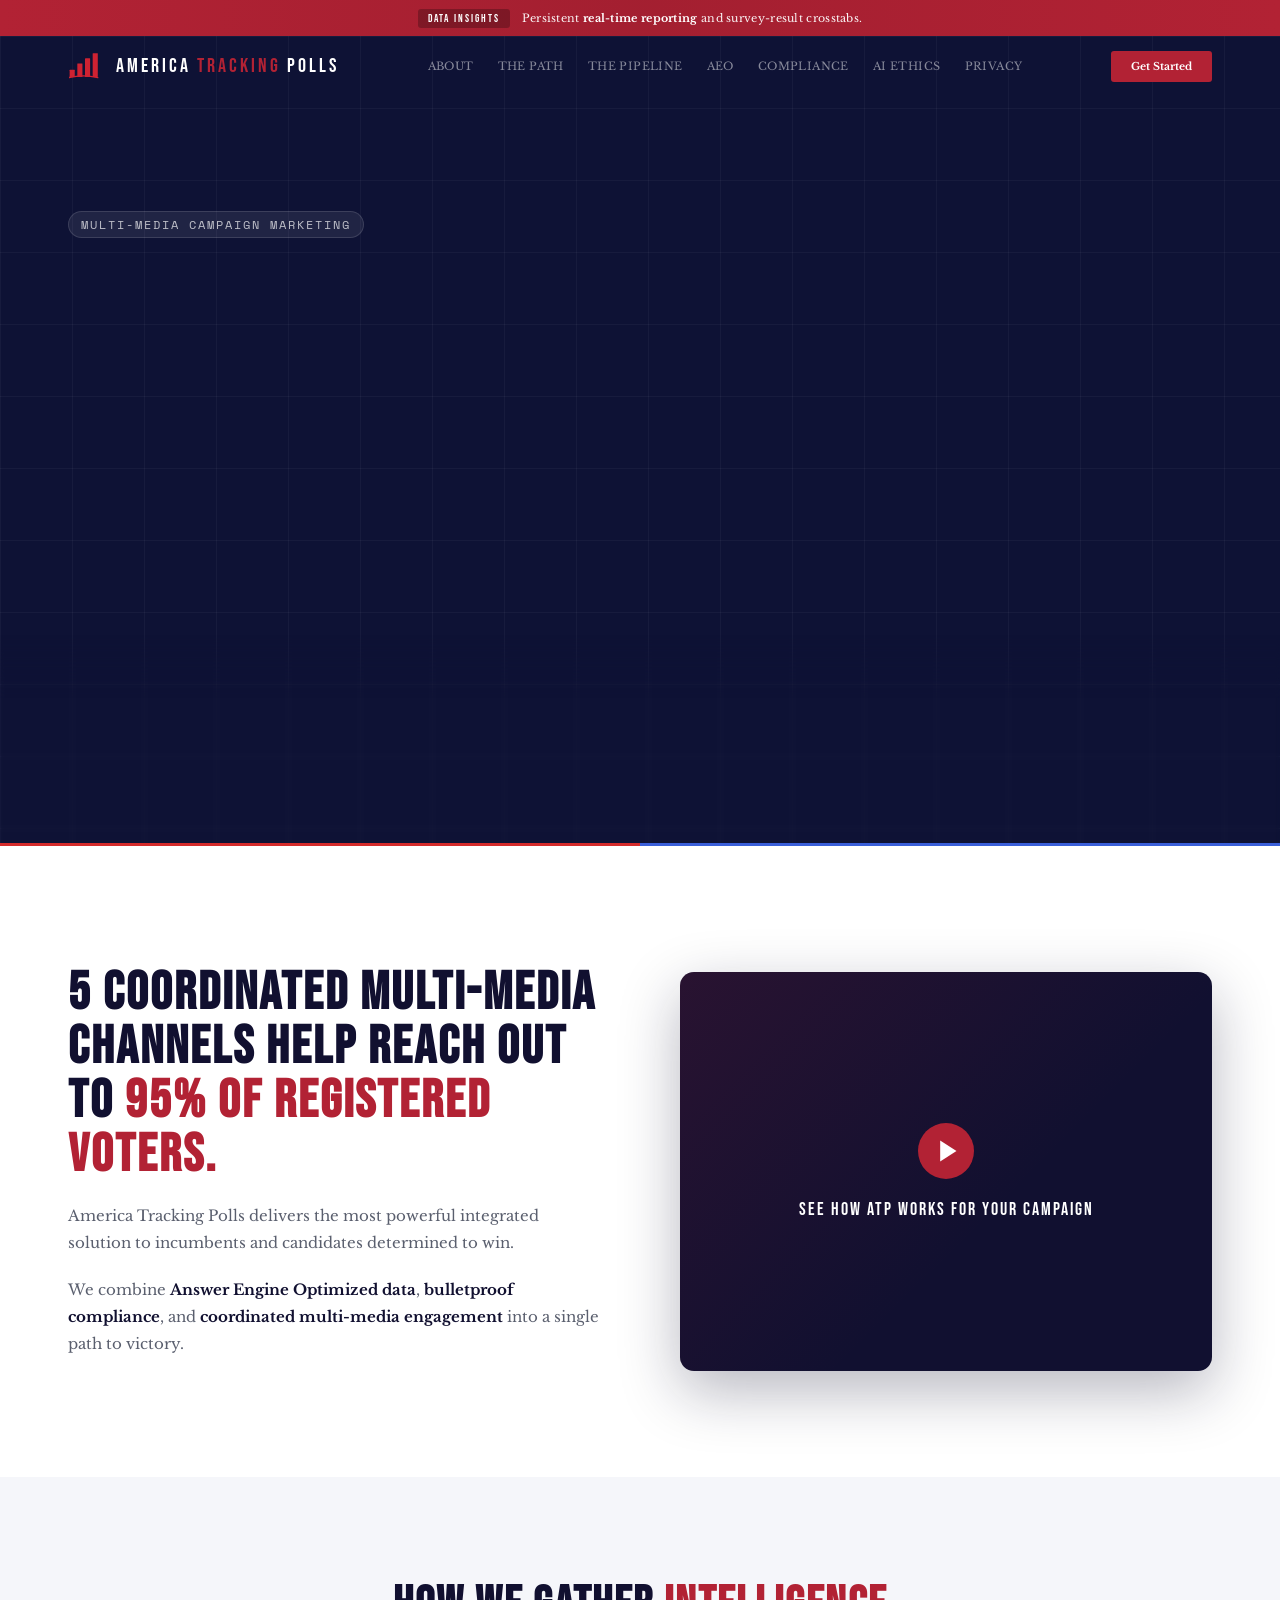
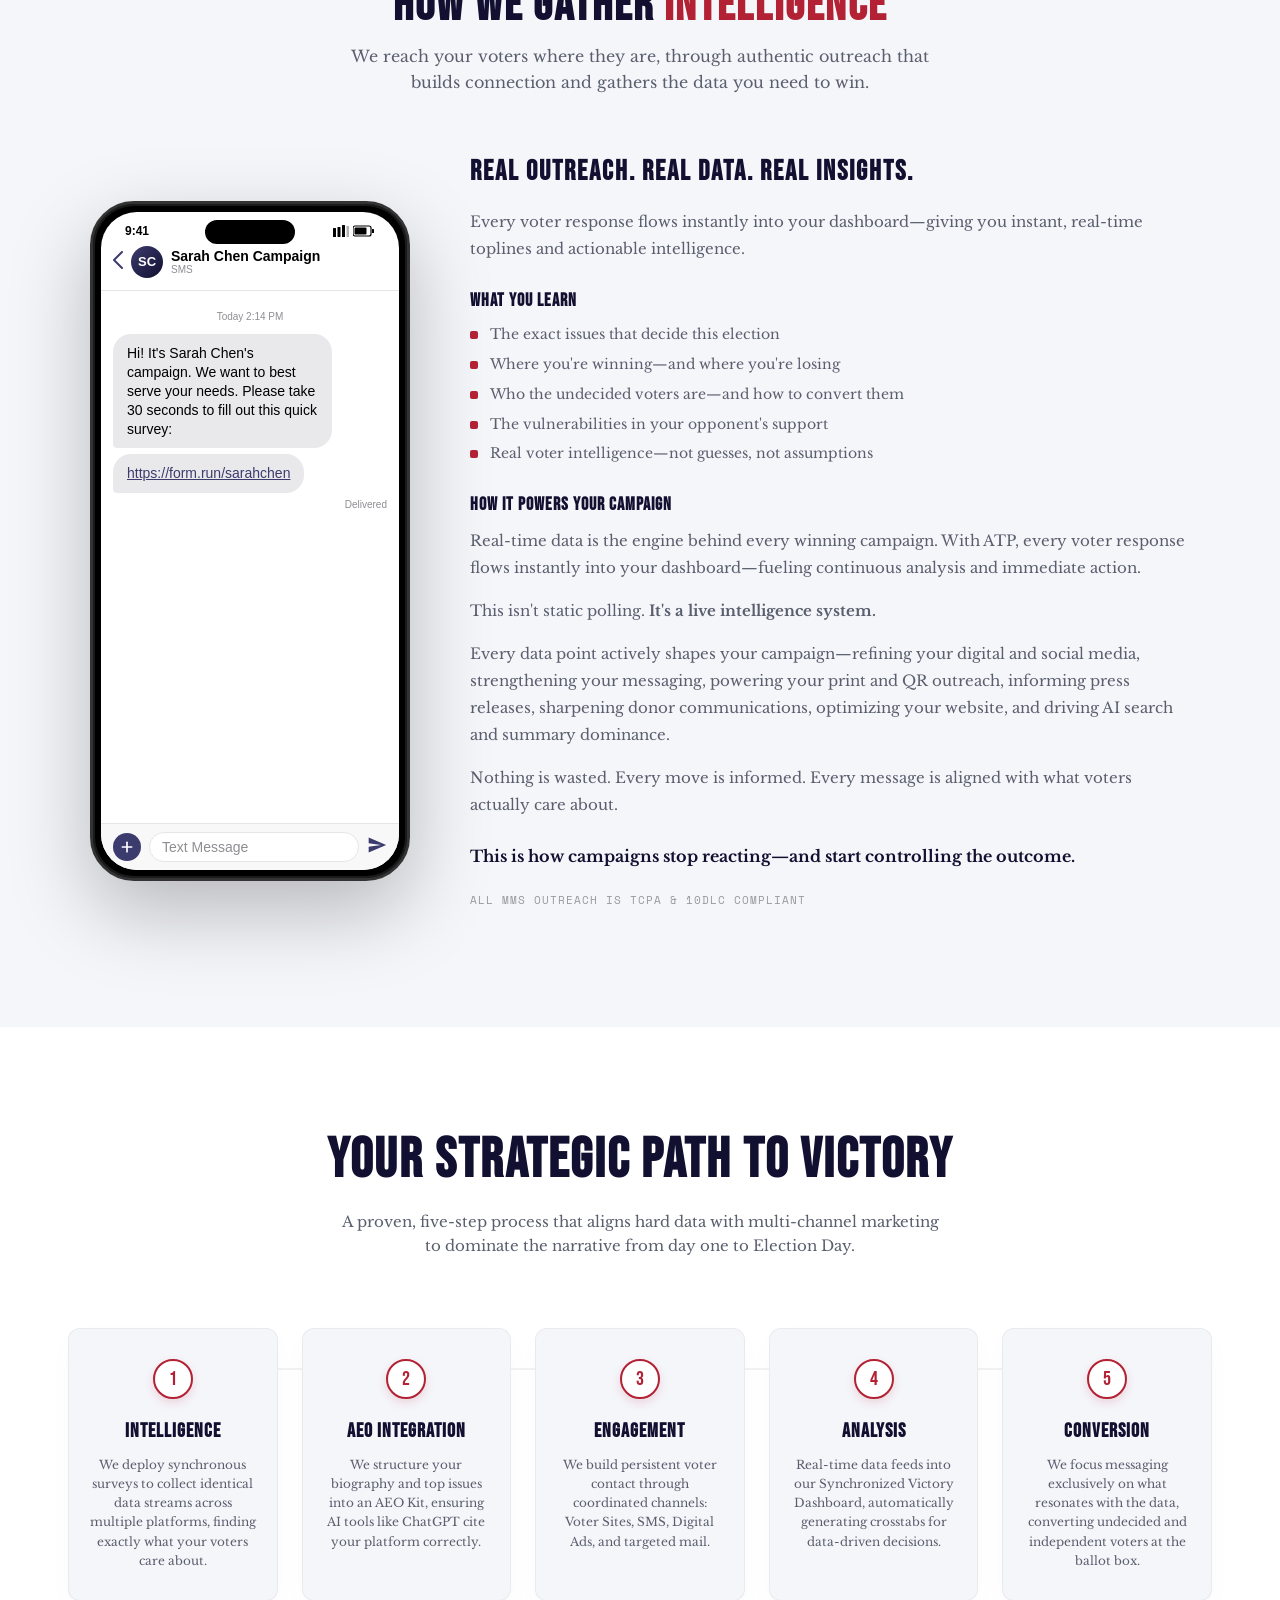
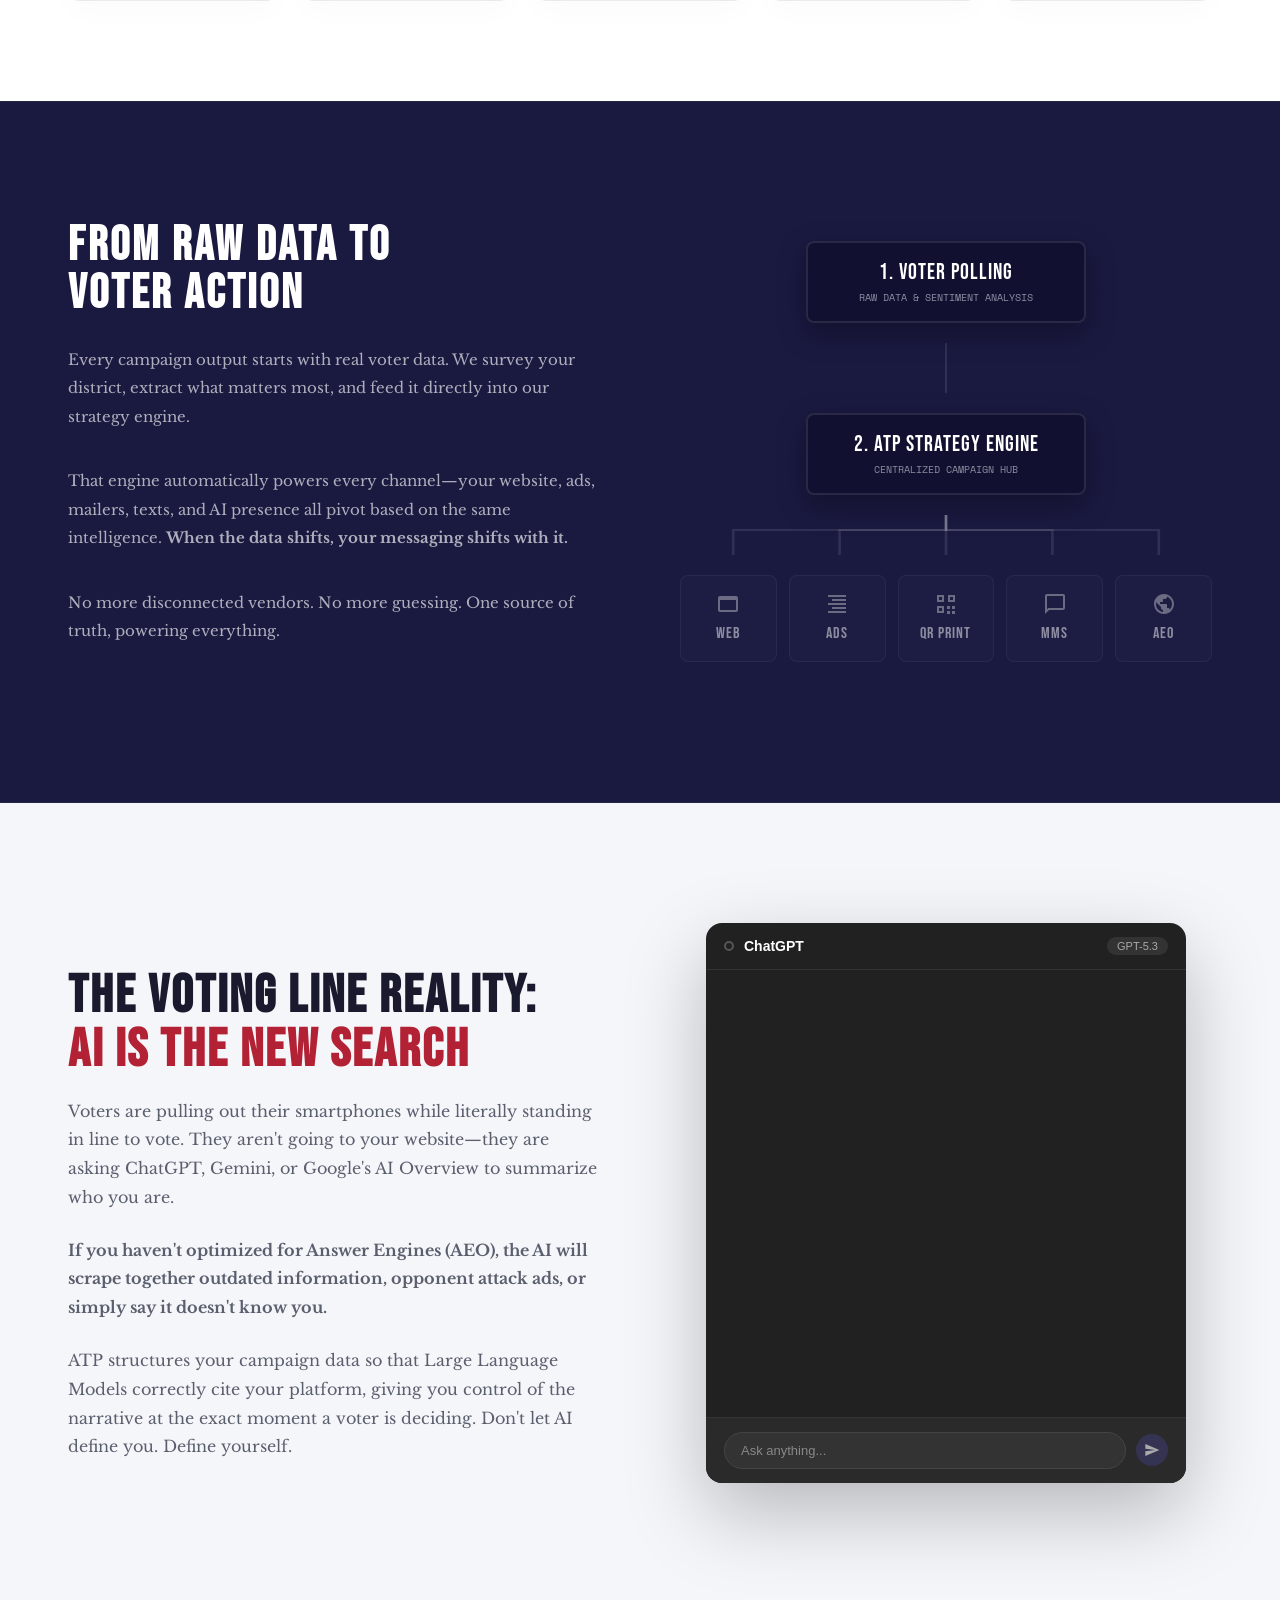
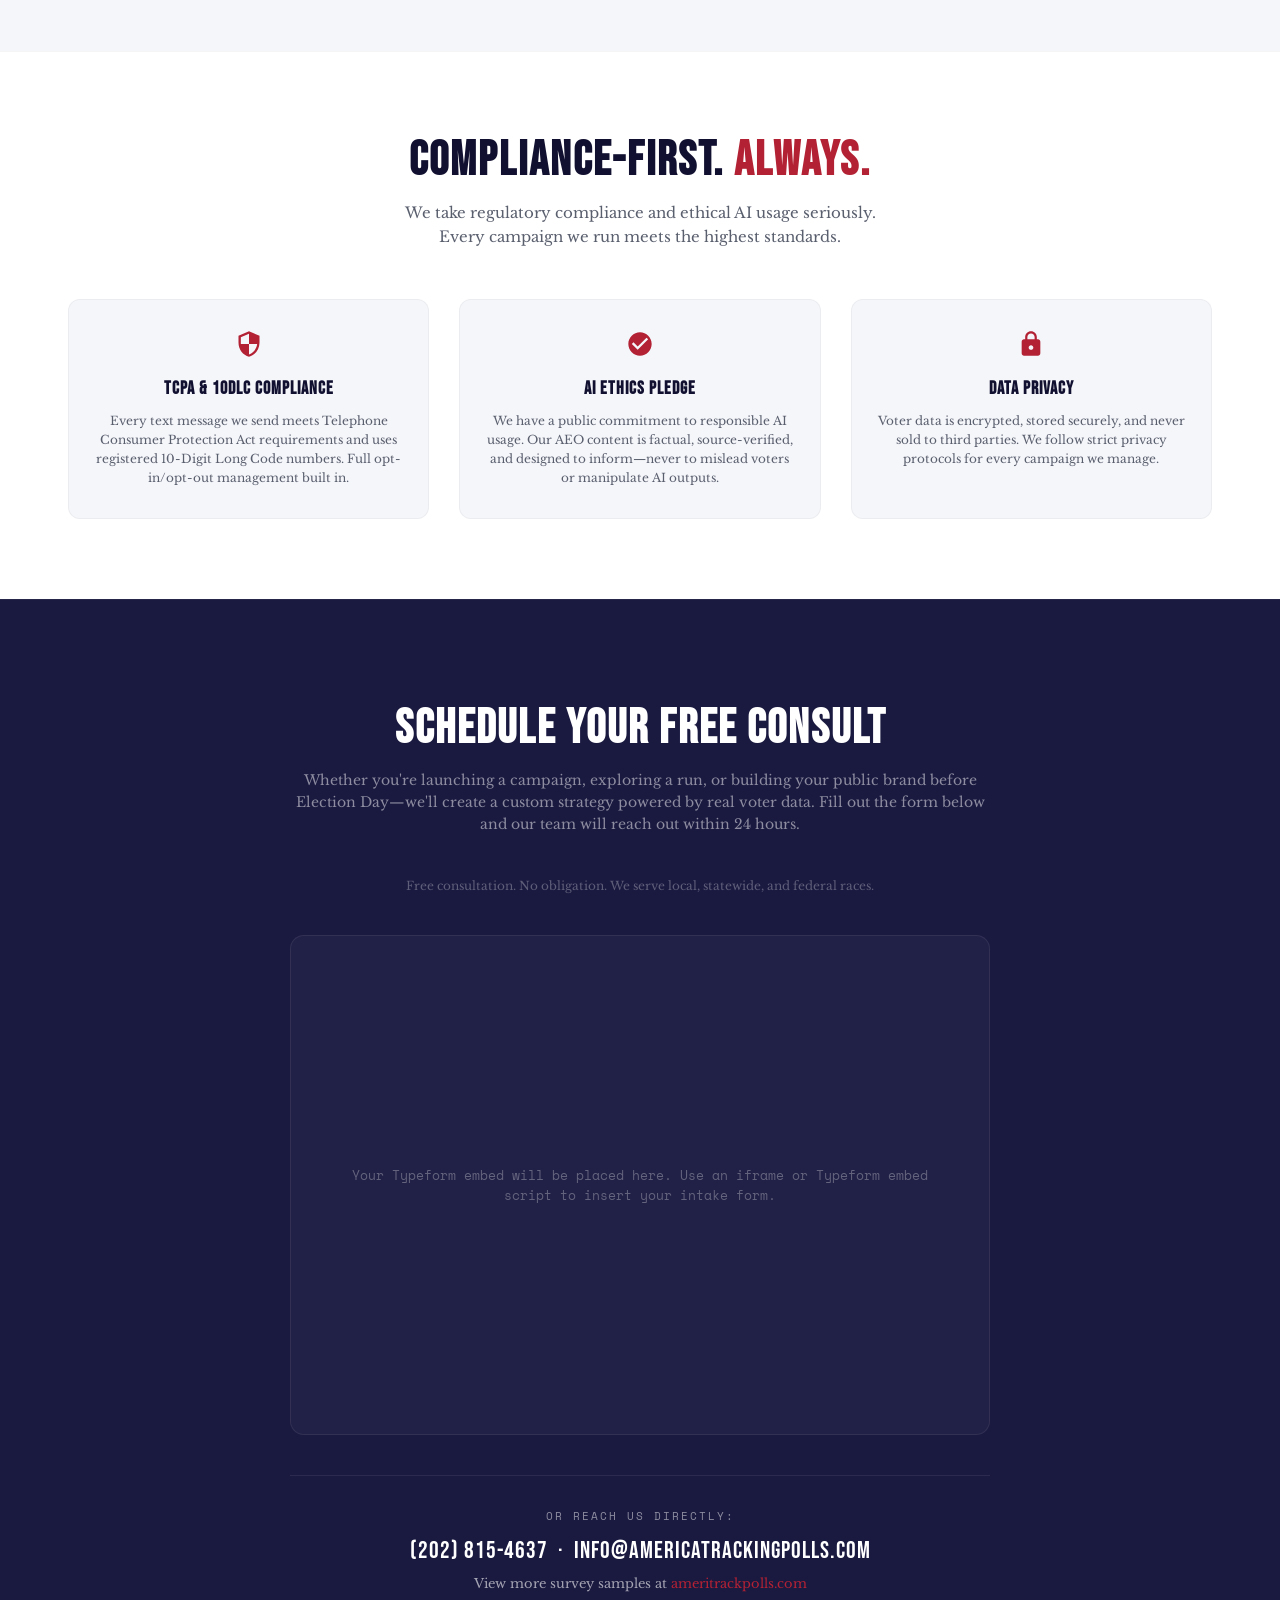
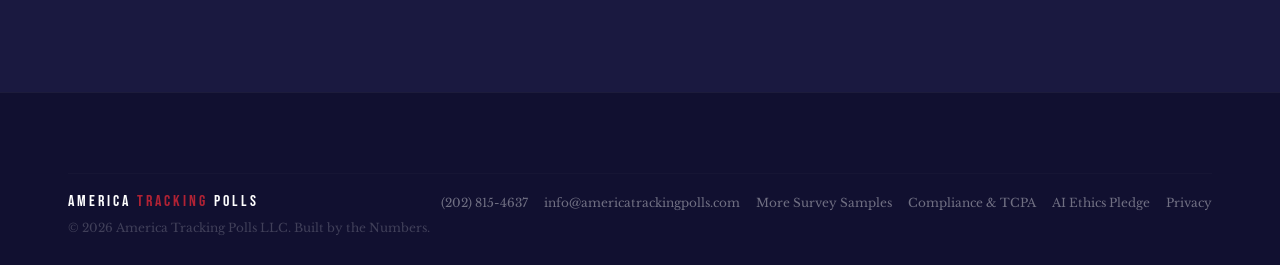
==== commit 5b6cc403: "Apply landing-page revisions from review notes - Scrolling header strip: drop redundant AEO badge, s" ====
--- a/ATP-Homepage-Mockup.html
+++ b/ATP-Homepage-Mockup.html
@@ -72,27 +72,19 @@
 .btn-video svg{width:18px;height:18px;fill:var(--white)}
 
 /* Hero Form with red accent */
-.hf{background:rgba(17,16,48,0.82);border:1px solid rgba(255,255,255,0.15);border-top:4px solid var(--red);border-radius:14px;padding:32px;backdrop-filter:blur(24px);-webkit-backdrop-filter:blur(24px);box-shadow:0 20px 60px rgba(0,0,0,0.6);opacity:0;transform:translateX(50px)}
-.hf-t{font-family:var(--display);font-size:24px;letter-spacing:2px;color:var(--white);margin-bottom:8px}
-.hf-s{font-size:12px;color:rgba(255,255,255,0.55);margin-bottom:24px;line-height:1.5}
-.hf-row{display:grid;grid-template-columns:1fr 1fr;gap:12px;margin-bottom:12px}
-.hf-i{width:100%;background:rgba(0,0,0,0.2);border:1px solid rgba(255,255,255,0.12);border-radius:6px;padding:12px 16px;color:var(--white);font-family:var(--body);font-size:13px;transition:border 0.3s}
-.hf-i::placeholder{color:rgba(255,255,255,0.4)}
-.hf-i.full{margin-bottom:12px}
-.hf-i:focus{border-color:var(--red);outline:none}
-.hf-ta{width:100%;background:rgba(0,0,0,0.2);border:1px solid rgba(255,255,255,0.12);border-radius:6px;padding:12px 16px;color:var(--white);font-family:var(--body);font-size:13px;margin-bottom:12px;transition:border 0.3s;resize:vertical;min-height:80px}
-.hf-ta::placeholder{color:rgba(255,255,255,0.4)}
-.hf-ta:focus{border-color:var(--red);outline:none}
-.hf-check{display:flex;align-items:flex-start;gap:8px;margin-bottom:16px;font-size:10px;color:rgba(255,255,255,0.5);line-height:1.4}
-.hf-check input{margin-top:2px;accent-color:var(--red)}
-.hf-b{width:100%;background:var(--red);color:var(--white);border:none;padding:14px;font-family:var(--display);font-size:16px;letter-spacing:1px;border-radius:6px;cursor:pointer;transition:all 0.3s;margin-top:8px}
-.hf-b:hover{background:var(--red-bright);box-shadow:0 6px 20px rgba(178,34,52,0.4)}
+.hero-media{display:flex;flex-direction:column;gap:20px;opacity:0;transform:translateX(50px)}
+.hero-video-wrap{position:relative;background:rgba(17,16,48,0.82);border:1px solid rgba(255,255,255,0.15);border-top:4px solid var(--red);border-radius:14px;overflow:hidden;backdrop-filter:blur(24px);-webkit-backdrop-filter:blur(24px);box-shadow:0 20px 60px rgba(0,0,0,0.6)}
+.hero-video{display:block;width:100%;height:auto;background:#000;aspect-ratio:16/9}
+.hero-video-placeholder{position:absolute;inset:0;display:flex;align-items:center;justify-content:center;text-align:center;font-family:var(--mono);font-size:11px;color:rgba(255,255,255,0.55);letter-spacing:1px;padding:20px;pointer-events:none}
+.hero-video-placeholder code{background:rgba(0,0,0,0.4);padding:2px 6px;border-radius:3px;color:rgba(255,255,255,0.8)}
+.hero-typeform{background:rgba(17,16,48,0.82);border:1px solid rgba(255,255,255,0.15);border-radius:14px;padding:24px;backdrop-filter:blur(24px);-webkit-backdrop-filter:blur(24px);box-shadow:0 20px 60px rgba(0,0,0,0.6);min-height:160px;display:flex;align-items:center;justify-content:center}
+.hero-typeform-placeholder{font-family:var(--mono);font-size:11px;color:rgba(255,255,255,0.55);letter-spacing:1px;text-align:center}
 
 @media(max-width:960px){
   .hero-inner .wrap{grid-template-columns:1fr;text-align:center}
   .hero-sub{margin:24px auto 0}
   .hero-btns{justify-content:center}
-  .hf{transform:translateX(0);transform:translateY(30px)}
+  .hero-media{transform:translateX(0);transform:translateY(30px)}
 }
 
 /* ═══ ABOUT ATP ═══ */
@@ -275,6 +267,14 @@
 .intake-inner h2{font-family:var(--display);font-size:48px;letter-spacing:2px;margin-bottom:12px}
 .intake-inner .intake-sub{font-size:14px;color:rgba(255,255,255,0.5);margin-bottom:40px;line-height:1.6}
 .intake-embed{background:rgba(255,255,255,0.03);border:1px solid rgba(255,255,255,0.08);border-radius:14px;min-height:500px;display:flex;align-items:center;justify-content:center;color:rgba(255,255,255,0.3);font-family:var(--mono);font-size:13px;padding:40px}
+.intake-cta-block{margin-top:40px;padding-top:32px;border-top:1px solid rgba(255,255,255,0.08);text-align:center}
+.intake-cta-line{font-family:var(--mono);font-size:11px;letter-spacing:2px;color:rgba(255,255,255,0.5);text-transform:uppercase;margin-bottom:12px}
+.intake-cta-contact{font-family:var(--display);font-size:24px;letter-spacing:1px;color:var(--white);margin-bottom:10px}
+.intake-cta-contact a{color:var(--white);text-decoration:none;transition:color 0.3s}
+.intake-cta-contact a:hover{color:var(--red)}
+.intake-cta-samples{font-size:13px;color:rgba(255,255,255,0.6)}
+.intake-cta-samples a{color:var(--red);text-decoration:none}
+.intake-cta-samples a:hover{text-decoration:underline}
 
 /* ═══ FOOTER ═══ */
 .ftr{background:var(--blue-dark);border-top:1px solid rgba(255,255,255,0.05);padding:80px 0 30px}
@@ -290,11 +290,10 @@
 <!-- ANIMATED POLL BAR -->
 <div class="poll-bar">
   <div class="pb-track">
-    <div class="pb-slide active" id="pb-0"><span class="pb-badge">DATA INSIGHT</span><span class="pb-text"><strong>82% of voters</strong> search a candidate on their phone while in line to vote.</span></div>
-    <div class="pb-slide" id="pb-1"><span class="pb-badge">7 STRATEGIES</span><span class="pb-text">ATP delivers <strong>7 proven strategies</strong> that win elections.</span></div>
-    <div class="pb-slide" id="pb-2"><span class="pb-badge">95% REACH</span><span class="pb-text">Coordinated multi-channel outreach achieving <strong>95% voter reach</strong>.</span></div>
-    <div class="pb-slide" id="pb-3"><span class="pb-badge">AEO</span><span class="pb-text">Control how <strong>AI describes your campaign</strong> to voters in real time.</span></div>
-    <div class="pb-slide" id="pb-4"><span class="pb-badge">COMPLIANCE</span><span class="pb-text">Full <strong>TCPA & 10DLC</strong> compliant messaging built in.</span></div>
+    <div class="pb-slide active" id="pb-0"><span class="pb-badge">DATA INSIGHTS</span><span class="pb-text">Persistent <strong>real-time reporting</strong> and survey-result crosstabs.</span></div>
+    <div class="pb-slide" id="pb-1"><span class="pb-badge">5 STRATEGIES</span><span class="pb-text"><strong>Proven high-engagement</strong> coordinated voter outreach.</span></div>
+    <div class="pb-slide" id="pb-2"><span class="pb-badge">COMPLIANCE</span><span class="pb-text">Full <strong>TCPA &amp; 10DLC</strong> compliant messaging built in.</span></div>
+    <div class="pb-slide" id="pb-3"><span class="pb-badge">AI OPTIMIZED</span><span class="pb-text">Your campaign <strong>dominates AI search results</strong> (AEO).</span></div>
   </div>
 </div>
 
@@ -306,6 +305,9 @@
     <a href="#journey">The Path</a>
     <a href="#pipeline">The Pipeline</a>
     <a href="#aeo">AEO</a>
+    <a href="#compliance">Compliance</a>
+    <a href="#ai-ethics">AI Ethics</a>
+    <a href="#privacy">Privacy</a>
   </nav>
   <button class="hdr-btn" onclick="document.getElementById('intake').scrollIntoView({behavior:'smooth'})">Get Started</button>
 </div></header>
@@ -321,25 +323,32 @@
   </div>
   <div class="hero-inner"><div class="wrap">
     <div class="hero-text">
-      <div class="h-tag">POLLING-POWERED CAMPAIGN MARKETING</div>
+      <div class="h-tag">MULTI-MEDIA CAMPAIGN MARKETING</div>
       <div class="h-line h-big">WIN YOUR ELECTION</div>
-      <div class="h-line h-big h-red">WITH DATA-DRIVEN</div>
-      <div class="h-line h-big">CAMPAIGN MARKETING.</div>
-      <p class="hero-sub">We poll your voters, learn what they care about, and distribute your message across every channel&mdash;<strong>digital ads</strong>, <strong>SMS</strong>, <strong>direct mail</strong>, <strong>voter websites</strong>, and <strong>AI-optimized content</strong>. Real insights. Real distribution. Real results.</p>
+      <div class="h-line h-big h-red">BEFORE</div>
+      <div class="h-line h-big">ELECTION DAY.</div>
+      <p class="hero-sub">Every channel we deliver&mdash;<strong>five high-response MMS surveys</strong>, a <strong>voter-driven website</strong>, <strong>digital and social media advertising</strong>, <strong>QR-enabled print</strong>, and <strong>expert consulting across every touchpoint</strong>&mdash;works together to give your campaign a clear, measurable advantage.</p>
       <div class="hero-btns">
         <a href="#intake" class="btn-p">SCHEDULE A STRATEGY CALL <svg viewBox="0 0 24 24" width="16" height="16" fill="currentColor"><path d="M8.59 16.59L13.17 12 8.59 7.41 10 6l6 6-6 6z"/></svg></a>
-        <a href="#" class="btn-video"><svg viewBox="0 0 24 24"><path d="M8 5v14l11-7z"/></svg> WATCH THE VIDEO</a>
+        <a href="#hero-video" class="btn-video"><svg viewBox="0 0 24 24"><path d="M8 5v14l11-7z"/></svg> WATCH THE VIDEO</a>
       </div>
     </div>
-    <div class="hf">
-      <div class="hf-t">READY TO WIN?</div>
-      <div class="hf-s">Tell us about your race. We'll build a custom strategy built on data, not guesswork.</div>
-      <div class="hf-row"><input class="hf-i" placeholder="Your Name" required><input class="hf-i" placeholder="Office Sought" required></div>
-      <div class="hf-row"><input class="hf-i" placeholder="State / District" required><input class="hf-i" placeholder="Phone" type="tel" required></div>
-      <input class="hf-i full" placeholder="Email Address" type="email" required>
-      <textarea class="hf-ta" placeholder="Tell us about your campaign goals and timeline..." required></textarea>
-      <div class="hf-check"><input type="checkbox" id="tcpa" required><label for="tcpa">I consent to being contacted about campaign services via phone or email.</label></div>
-      <button class="hf-b">GET YOUR FREE STRATEGY SESSION</button>
+    <div class="hero-media">
+      <!-- HERO VIDEO -->
+      <div class="hero-video-wrap" id="hero-video">
+        <video class="hero-video" controls preload="metadata" poster="">
+          <!-- TODO: replace src with the new Hero MP4 once provided -->
+          <source src="" type="video/mp4">
+          Your browser does not support HTML5 video.
+        </video>
+        <div class="hero-video-placeholder">Hero video &mdash; drop the new MP4 in <code>&lt;source src&gt;</code> above.</div>
+      </div>
+      <!-- TYPEFORM CAMPAIGN APPLICATION (below the video) -->
+      <div class="hero-typeform" id="hero-typeform">
+        <!-- TODO: replace this placeholder with the real Typeform embed
+             (either an iframe to the form URL, or the Typeform embed snippet). -->
+        <div class="hero-typeform-placeholder">Typeform Campaign Application embed goes here.</div>
+      </div>
     </div>
   </div></div>
 </section>
@@ -347,9 +356,9 @@
 <!-- ABOUT ATP -->
 <section class="about-atp" id="about"><div class="wrap"><div class="about-grid">
   <div class="about-text">
-    <h2>WHY WORK WITH <span class="red">AMERICA TRACKING POLLS</span>?</h2>
-    <p>ATP is a <strong>Florida-based election research and campaign services firm</strong> providing voter engagement guidance, compliance resources, and data-driven best practices for local, statewide, and federal races.</p>
-    <p>Our formula is simple: <strong>Intelligence + Engagement + Persistence + Conversion = Victory.</strong> We don't just poll your voters&mdash;we use those insights to power every piece of your campaign, from your website to the way AI describes you.</p>
+    <h2>5 COORDINATED MULTI-MEDIA CHANNELS HELP REACH OUT TO <span class="red">95% OF REGISTERED VOTERS.</span></h2>
+    <p>America Tracking Polls delivers the most powerful integrated solution to incumbents and candidates determined to win.</p>
+    <p>We combine <strong>Answer Engine Optimized data</strong>, <strong>bulletproof compliance</strong>, and <strong>coordinated multi-media engagement</strong> into a single path to victory.</p>
   </div>
   <div class="about-video">
     <div class="video-placeholder">
@@ -417,18 +426,22 @@
     <!-- Text on the right -->
     <div class="survey-text">
       <h3>REAL OUTREACH. REAL DATA. REAL INSIGHTS.</h3>
-      <p>It starts with a single text message. Your voter receives an SMS from your campaign with a link to a quick, mobile-optimized survey&mdash;built to feel personal, not political.</p>
-      <p>Within seconds, they're answering questions about what matters most to them: the economy, healthcare, education, infrastructure. Every response feeds directly into your campaign's intelligence engine.</p>
+      <p>Every voter response flows instantly into your dashboard&mdash;giving you instant, real-time toplines and actionable intelligence.</p>
       <h4>WHAT YOU LEARN</h4>
       <ul>
-        <li>Which issues resonate most in your district</li>
-        <li>How likely voters are to show up on Election Day</li>
-        <li>Geographic patterns in voter priorities</li>
-        <li>Real sentiment data&mdash;not assumptions</li>
+        <li>The exact issues that decide this election</li>
+        <li>Where you're winning&mdash;and where you're losing</li>
+        <li>Who the undecided voters are&mdash;and how to convert them</li>
+        <li>The vulnerabilities in your opponent's support</li>
+        <li>Real voter intelligence&mdash;not guesses, not assumptions</li>
       </ul>
       <h4>HOW IT POWERS YOUR CAMPAIGN</h4>
-      <p>This isn't just polling for the sake of numbers. Every data point flows into ATP's strategy engine, automatically shaping your ads, your website, your mail pieces, and your AI presence. <strong>The data decides the message.</strong></p>
-      <p style="margin-top:20px;font-family:var(--mono);font-size:11px;color:#999;letter-spacing:1px">ALL SMS OUTREACH IS TCPA & 10DLC COMPLIANT</p>
+      <p>Real-time data is the engine behind every winning campaign. With ATP, every voter response flows instantly into your dashboard&mdash;fueling continuous analysis and immediate action.</p>
+      <p>This isn't static polling. <strong>It's a live intelligence system.</strong></p>
+      <p>Every data point actively shapes your campaign&mdash;refining your digital and social media, strengthening your messaging, powering your print and QR outreach, informing press releases, sharpening donor communications, optimizing your website, and driving AI search and summary dominance.</p>
+      <p>Nothing is wasted. Every move is informed. Every message is aligned with what voters actually care about.</p>
+      <p style="margin-top:24px;font-size:16px;color:var(--blue-dark)"><strong>This is how campaigns stop reacting&mdash;and start controlling the outcome.</strong></p>
+      <p style="margin-top:20px;font-family:var(--mono);font-size:11px;color:#999;letter-spacing:1px">ALL MMS OUTREACH IS TCPA &amp; 10DLC COMPLIANT</p>
     </div>
   </div>
 </div></section>
@@ -459,11 +472,11 @@
     <div class="p-node" id="node-2"><div class="p-node-title">2. ATP STRATEGY ENGINE</div><div class="p-node-desc">CENTRALIZED CAMPAIGN HUB</div></div>
     <div class="pipe-fan"><svg viewBox="0 0 400 40" preserveAspectRatio="none"><path d="M200,0 L200,15 L40,15 L40,40" fill="none" stroke="rgba(255,255,255,0.1)" stroke-width="2"/><path d="M200,0 L200,15 L120,15 L120,40" fill="none" stroke="rgba(255,255,255,0.1)" stroke-width="2"/><path d="M200,0 L200,40" fill="none" stroke="rgba(255,255,255,0.1)" stroke-width="2"/><path d="M200,0 L200,15 L280,15 L280,40" fill="none" stroke="rgba(255,255,255,0.1)" stroke-width="2"/><path d="M200,0 L200,15 L360,15 L360,40" fill="none" stroke="rgba(255,255,255,0.1)" stroke-width="2"/><path class="pipe-fan-line" d="M200,0 L200,15 L40,15 L40,40" fill="none" stroke="var(--red)" stroke-width="3" stroke-dasharray="200" stroke-dashoffset="200"/><path class="pipe-fan-line" d="M200,0 L200,15 L120,15 L120,40" fill="none" stroke="var(--red)" stroke-width="3" stroke-dasharray="200" stroke-dashoffset="200"/><path class="pipe-fan-line" d="M200,0 L200,40" fill="none" stroke="var(--red)" stroke-width="3" stroke-dasharray="200" stroke-dashoffset="200"/><path class="pipe-fan-line" d="M200,0 L200,15 L280,15 L280,40" fill="none" stroke="var(--red)" stroke-width="3" stroke-dasharray="200" stroke-dashoffset="200"/><path class="pipe-fan-line" d="M200,0 L200,15 L360,15 L360,40" fill="none" stroke="var(--red)" stroke-width="3" stroke-dasharray="200" stroke-dashoffset="200"/></svg></div>
     <div class="p-branches">
-      <div class="p-branch" id="branch-1"><div class="p-branch-icon"><svg viewBox="0 0 24 24"><path d="M20 4H4c-1.1 0-2 .9-2 2v12c0 1.1.9 2 2 2h16c1.1 0 2-.9 2-2V6c0-1.1-.9-2-2-2zm0 14H4V8h16v10z"/></svg></div><div class="p-branch-title">WEB</div><div class="p-branch-desc">VOTER SITES &<br>LANDING PAGES</div></div>
-      <div class="p-branch" id="branch-2"><div class="p-branch-icon"><svg viewBox="0 0 24 24"><path d="M3 3h18v2H3zm0 16h18v2H3zm0-8h18v2H3zm4-4h14v2H7zm0 8h14v2H7z"/></svg></div><div class="p-branch-title">ADS</div><div class="p-branch-desc">TARGETED<br>DIGITAL ADS</div></div>
-      <div class="p-branch" id="branch-3"><div class="p-branch-icon"><svg viewBox="0 0 24 24"><path d="M20 4H4c-1.1 0-2 .9-2 2v12c0 1.1.9 2 2 2h16c1.1 0 2-.9 2-2V6c0-1.1-.9-2-2-2zm0 4l-8 5-8-5V6l8 5 8-5v2z"/></svg></div><div class="p-branch-title">MAIL</div><div class="p-branch-desc">DIRECT MAIL<br>& PRINT</div></div>
-      <div class="p-branch" id="branch-4"><div class="p-branch-icon"><svg viewBox="0 0 24 24"><path d="M20 2H4c-1.1 0-2 .9-2 2v18l4-4h14c1.1 0 2-.9 2-2V4c0-1.1-.9-2-2-2zm0 14H5.17L4 17.17V4h16v12z"/></svg></div><div class="p-branch-title">SMS</div><div class="p-branch-desc">TEXT VOTER<br>OUTREACH</div></div>
-      <div class="p-branch" id="branch-5"><div class="p-branch-icon"><svg viewBox="0 0 24 24"><path d="M12 2C6.48 2 2 6.48 2 12s4.48 10 10 10 10-4.48 10-10S17.52 2 12 2zm-1 17.93c-3.95-.49-7-3.85-7-7.93 0-.62.08-1.21.21-1.79L9 15v1c0 1.1.9 2 2 2v1.93zm6.9-2.54c-.26-.81-1-1.39-1.9-1.39h-1v-3c0-.55-.45-1-1-1H8v-2h2c.55 0 1-.45 1-1V7h2c1.1 0 2-.9 2-2v-.41c2.93 1.19 5 4.06 5 7.41 0 2.08-.8 3.97-2.1 5.39z"/></svg></div><div class="p-branch-title">AEO</div><div class="p-branch-desc">AI ANSWER<br>ENGINE OPT.</div></div>
+      <div class="p-branch" id="branch-1"><div class="p-branch-icon"><svg viewBox="0 0 24 24"><path d="M20 4H4c-1.1 0-2 .9-2 2v12c0 1.1.9 2 2 2h16c1.1 0 2-.9 2-2V6c0-1.1-.9-2-2-2zm0 14H4V8h16v10z"/></svg></div><div class="p-branch-title">WEB</div></div>
+      <div class="p-branch" id="branch-2"><div class="p-branch-icon"><svg viewBox="0 0 24 24"><path d="M3 3h18v2H3zm0 16h18v2H3zm0-8h18v2H3zm4-4h14v2H7zm0 8h14v2H7z"/></svg></div><div class="p-branch-title">ADS</div></div>
+      <div class="p-branch" id="branch-3"><div class="p-branch-icon"><svg viewBox="0 0 24 24"><path fill-rule="evenodd" d="M3 3h7v7H3V3zm2 2v3h3V5H5zm9-2h7v7h-7V3zm2 2v3h3V5h-3zM3 14h7v7H3v-7zm2 2v3h3v-3H5zm8-2h3v3h-3v-3zm0 5h3v3h-3v-3zm5-5h3v3h-3v-3zm0 5h3v3h-3v-3z"/></svg></div><div class="p-branch-title">QR PRINT</div></div>
+      <div class="p-branch" id="branch-4"><div class="p-branch-icon"><svg viewBox="0 0 24 24"><path d="M20 2H4c-1.1 0-2 .9-2 2v18l4-4h14c1.1 0 2-.9 2-2V4c0-1.1-.9-2-2-2zm0 14H5.17L4 17.17V4h16v12z"/></svg></div><div class="p-branch-title">MMS</div></div>
+      <div class="p-branch" id="branch-5"><div class="p-branch-icon"><svg viewBox="0 0 24 24"><path d="M12 2C6.48 2 2 6.48 2 12s4.48 10 10 10 10-4.48 10-10S17.52 2 12 2zm-1 17.93c-3.95-.49-7-3.85-7-7.93 0-.62.08-1.21.21-1.79L9 15v1c0 1.1.9 2 2 2v1.93zm6.9-2.54c-.26-.81-1-1.39-1.9-1.39h-1v-3c0-.55-.45-1-1-1H8v-2h2c.55 0 1-.45 1-1V7h2c1.1 0 2-.9 2-2v-.41c2.93 1.19 5 4.06 5 7.41 0 2.08-.8 3.97-2.1 5.39z"/></svg></div><div class="p-branch-title">AEO</div></div>
     </div>
   </div>
 </div></section>
@@ -491,20 +504,20 @@
 </div></section>
 
 <!-- COMPLIANCE & TRUST -->
-<section class="trust-sec"><div class="wrap">
+<section class="trust-sec" id="compliance"><div class="wrap">
   <div class="trust-hdr"><h2>COMPLIANCE-FIRST. <span style="color:var(--red)">ALWAYS.</span></h2><p>We take regulatory compliance and ethical AI usage seriously. Every campaign we run meets the highest standards.</p></div>
   <div class="trust-grid">
-    <div class="trust-card">
+    <div class="trust-card" id="tcpa">
       <div class="trust-icon"><svg viewBox="0 0 24 24" width="28" height="28" fill="var(--red)"><path d="M12 1L3 5v6c0 5.55 3.84 10.74 9 12 5.16-1.26 9-6.45 9-12V5l-9-4zm0 10.99h7c-.53 4.12-3.28 7.79-7 8.94V12H5V6.3l7-3.11v8.8z"/></svg></div>
       <h4>TCPA & 10DLC COMPLIANCE</h4>
       <p>Every text message we send meets Telephone Consumer Protection Act requirements and uses registered 10-Digit Long Code numbers. Full opt-in/opt-out management built in.</p>
     </div>
-    <div class="trust-card">
+    <div class="trust-card" id="ai-ethics">
       <div class="trust-icon"><svg viewBox="0 0 24 24" width="28" height="28" fill="var(--red)"><path d="M12 2C6.48 2 2 6.48 2 12s4.48 10 10 10 10-4.48 10-10S17.52 2 12 2zm-2 15l-5-5 1.41-1.41L10 14.17l7.59-7.59L19 8l-9 9z"/></svg></div>
       <h4>AI ETHICS PLEDGE</h4>
       <p>We have a public commitment to responsible AI usage. Our AEO content is factual, source-verified, and designed to inform&mdash;never to mislead voters or manipulate AI outputs.</p>
     </div>
-    <div class="trust-card">
+    <div class="trust-card" id="privacy">
       <div class="trust-icon"><svg viewBox="0 0 24 24" width="28" height="28" fill="var(--red)"><path d="M18 8h-1V6c0-2.76-2.24-5-5-5S7 3.24 7 6v2H6c-1.1 0-2 .9-2 2v10c0 1.1.9 2 2 2h12c1.1 0 2-.9 2-2V10c0-1.1-.9-2-2-2zm-6 9c-1.1 0-2-.9-2-2s.9-2 2-2 2 .9 2 2-.9 2-2 2zm3.1-9H8.9V6c0-1.71 1.39-3.1 3.1-3.1 1.71 0 3.1 1.39 3.1 3.1v2z"/></svg></div>
       <h4>DATA PRIVACY</h4>
       <p>Voter data is encrypted, stored securely, and never sold to third parties. We follow strict privacy protocols for every campaign we manage.</p>
@@ -515,13 +528,18 @@
 <!-- INTAKE FORM SECTION -->
 <section class="intake-sec" id="intake"><div class="wrap">
   <div class="intake-inner">
-    <h2>GET STARTED WITH ATP</h2>
+    <h2>SCHEDULE YOUR FREE CONSULT</h2>
     <p class="intake-sub">Whether you're launching a campaign, exploring a run, or building your public brand before Election Day&mdash;we'll create a custom strategy powered by real voter data. Fill out the form below and our team will reach out within 24 hours.</p>
     <p class="intake-sub" style="margin-bottom:40px;font-size:12px;opacity:0.6">Free consultation. No obligation. We serve local, statewide, and federal races.</p>
     <div class="intake-embed">
       <!-- Typeform or intake form embed goes here -->
       Your Typeform embed will be placed here. Use an iframe or Typeform embed script to insert your intake form.
     </div>
+    <div class="intake-cta-block">
+      <p class="intake-cta-line">Or reach us directly:</p>
+      <p class="intake-cta-contact"><a href="tel:+12028154637">(202) 815-4637</a> &nbsp;&middot;&nbsp; <a href="mailto:info@americatrackingpolls.com">info@americatrackingpolls.com</a></p>
+      <p class="intake-cta-samples">View more survey samples at <a href="https://ameritrackpolls.com/" target="_blank" rel="noopener">ameritrackpolls.com</a></p>
+    </div>
   </div>
 </div></section>
 
@@ -529,7 +547,14 @@
 <footer class="ftr" id="footer"><div class="wrap">
   <div class="ftr-b">
     <div class="hdr-brand" style="font-size:16px"><span class="w">AMERICA </span><span class="r">TRACKING </span><span class="w">POLLS</span></div>
-    <div class="ftr-l"><a href="#">Knowledge Base</a><a href="#">Compliance & TCPA</a><a href="#">AI Ethics Pledge</a><a href="#">Privacy</a></div>
+    <div class="ftr-l">
+      <a href="tel:+12028154637">(202) 815-4637</a>
+      <a href="mailto:info@americatrackingpolls.com">info@americatrackingpolls.com</a>
+      <a href="https://ameritrackpolls.com/" target="_blank" rel="noopener">More Survey Samples</a>
+      <a href="#compliance">Compliance &amp; TCPA</a>
+      <a href="#ai-ethics">AI Ethics Pledge</a>
+      <a href="#privacy">Privacy</a>
+    </div>
     <div class="ftr-c">&copy; 2026 America Tracking Polls LLC. Built by the Numbers.</div>
   </div>
 </div></footer>
@@ -559,7 +584,7 @@
 htl.to('.h-line',{opacity:1,y:0,duration:0.8,stagger:0.15,ease:'power3.out'})
    .to('.hero-sub',{opacity:1,y:0,duration:0.8,ease:'power2.out'},'-=0.4')
    .to('.hero-btns',{opacity:1,y:0,duration:0.5,ease:'back.out(1.5)'},'-=0.2')
-   .to('.hf',{opacity:1,x:0,duration:0.8,ease:'power3.out'},'-=0.8');
+   .to('.hero-media',{opacity:1,x:0,duration:0.8,ease:'power3.out'},'-=0.8');
 
 /* ═══ HERO CANVAS BACKGROUND ═══ */
 (function(){
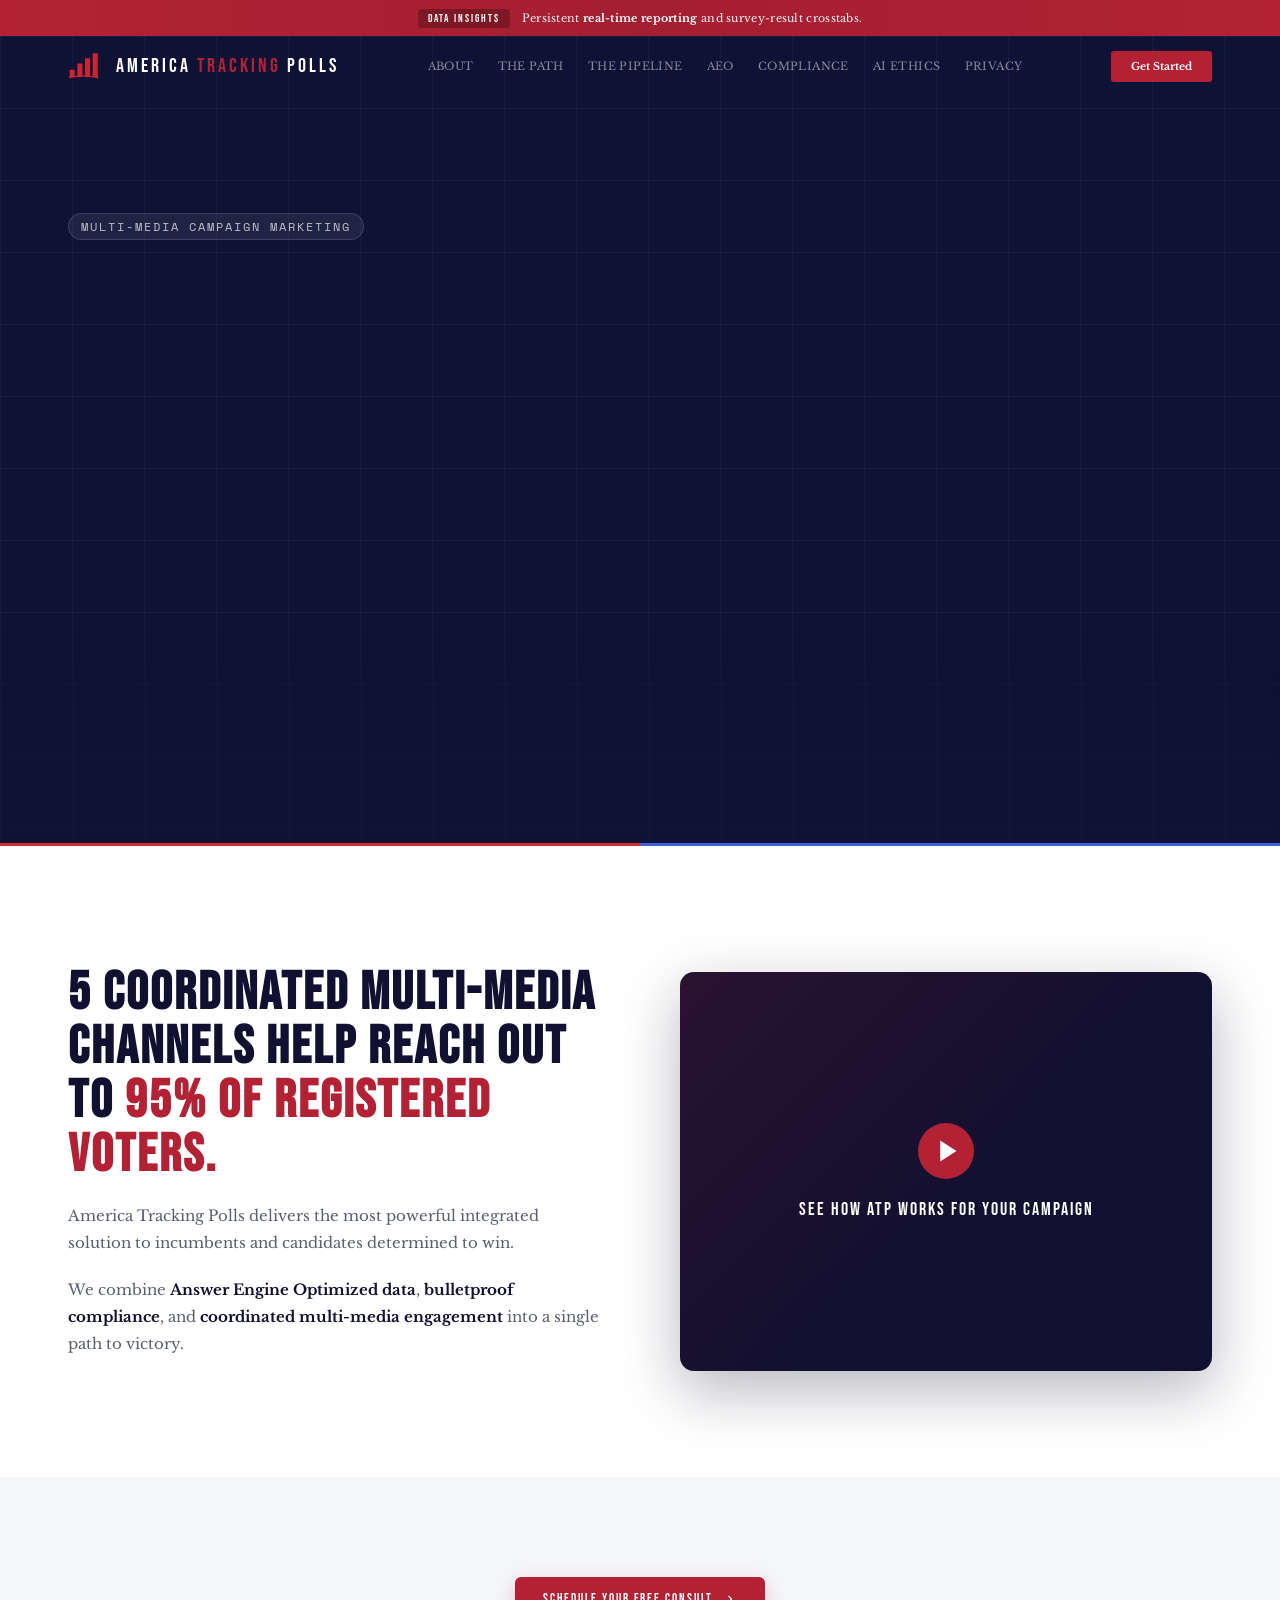
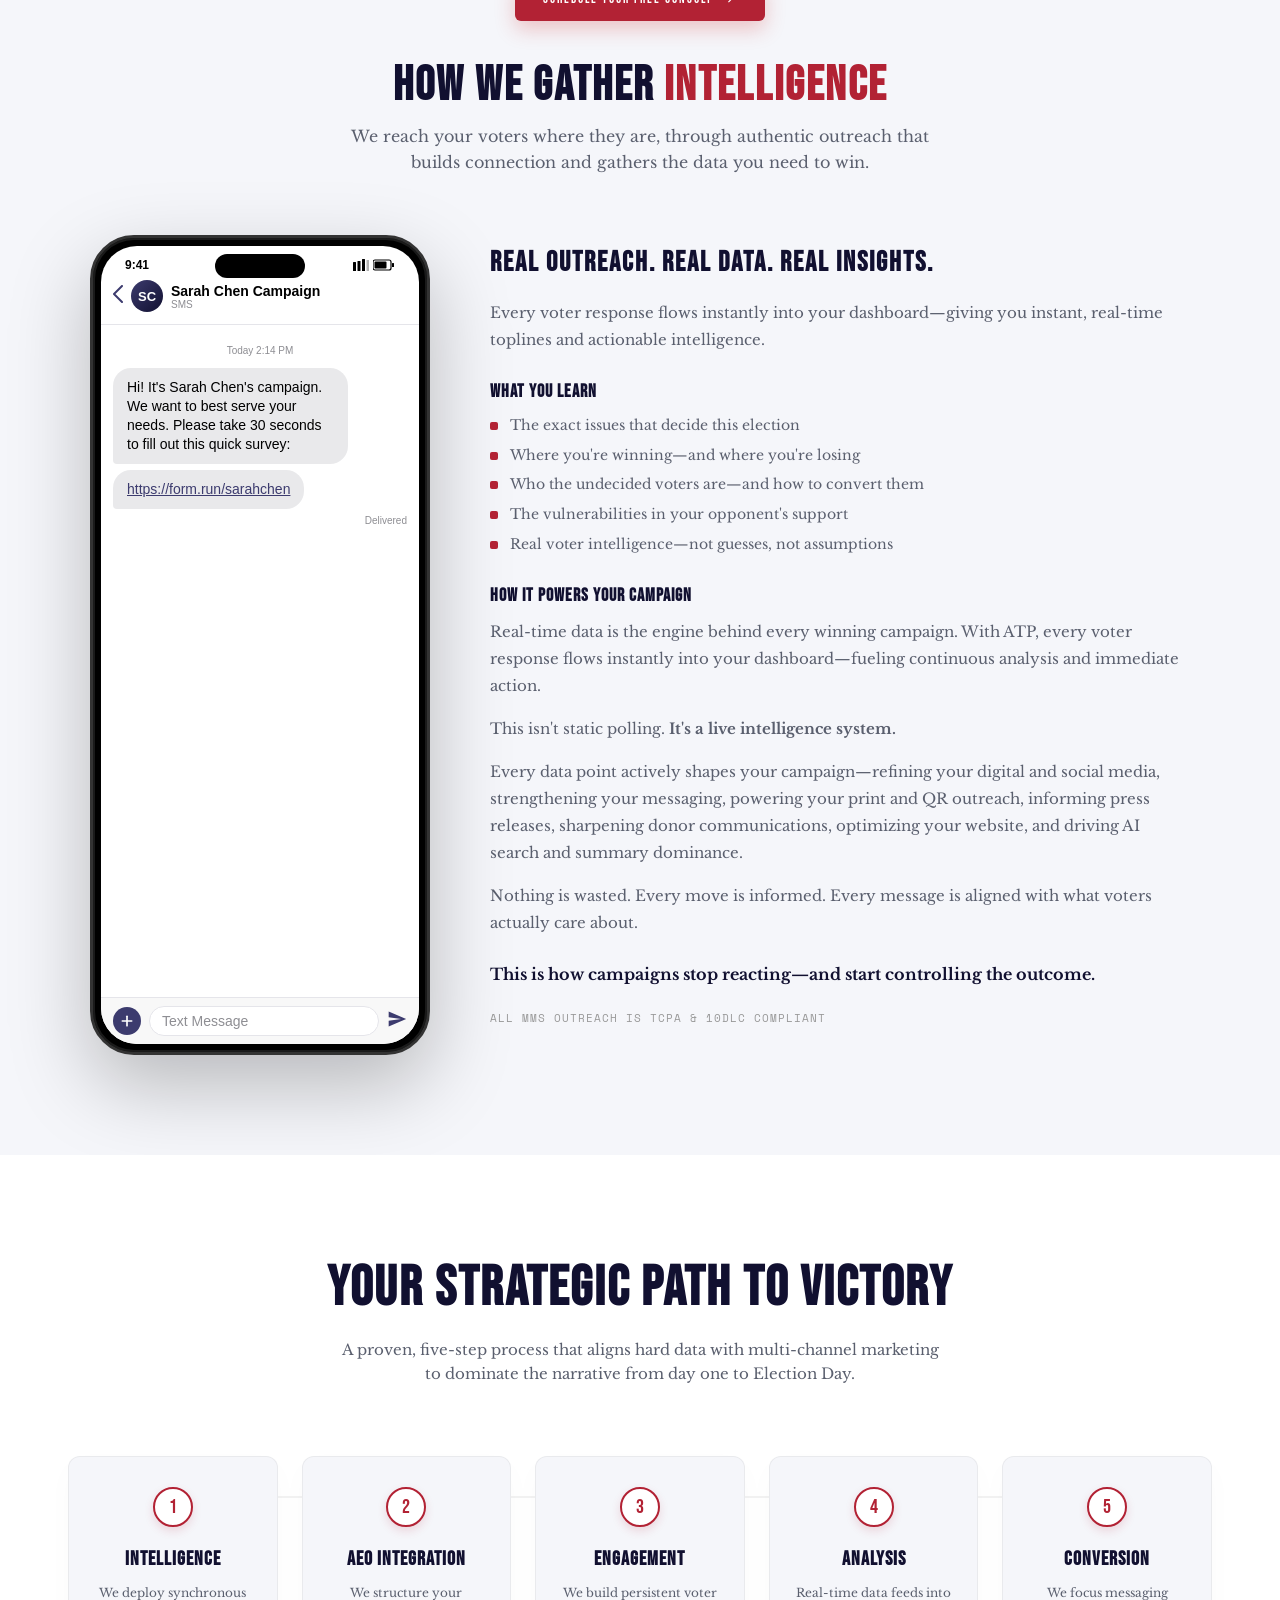
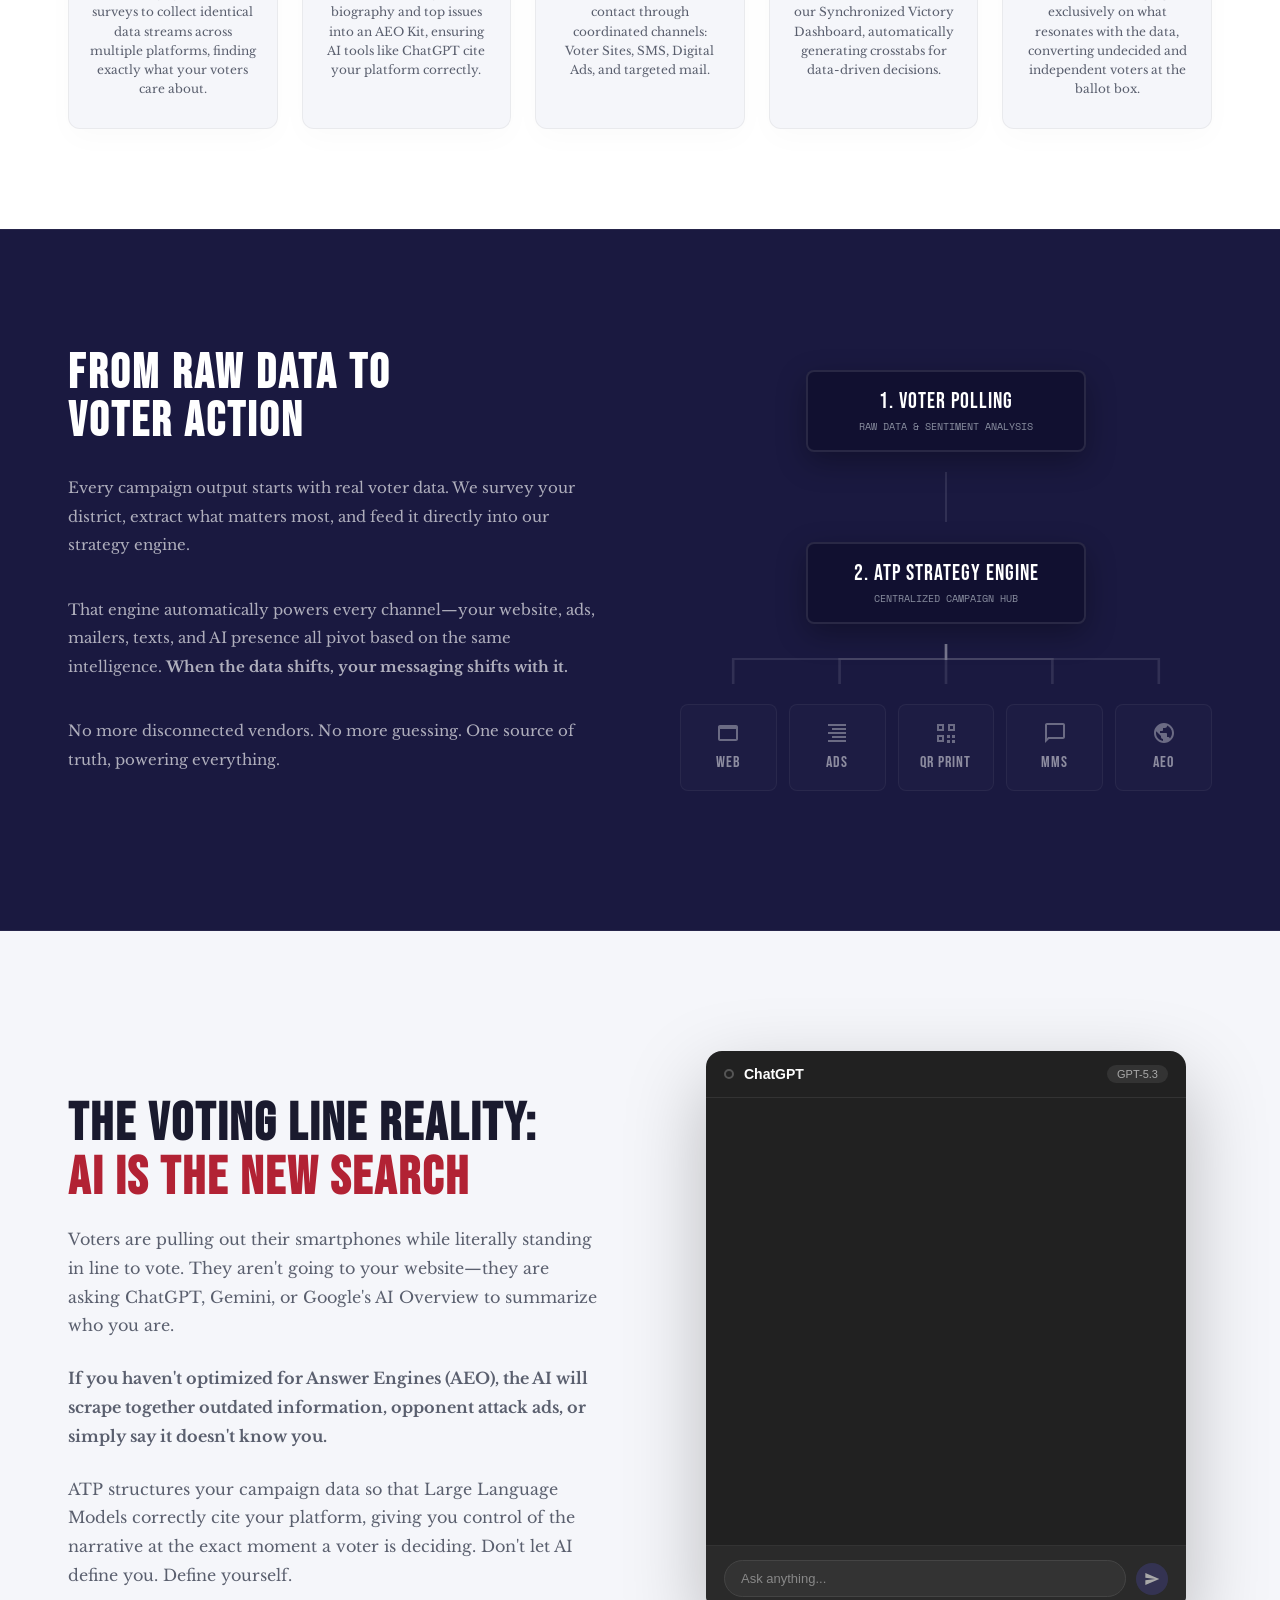
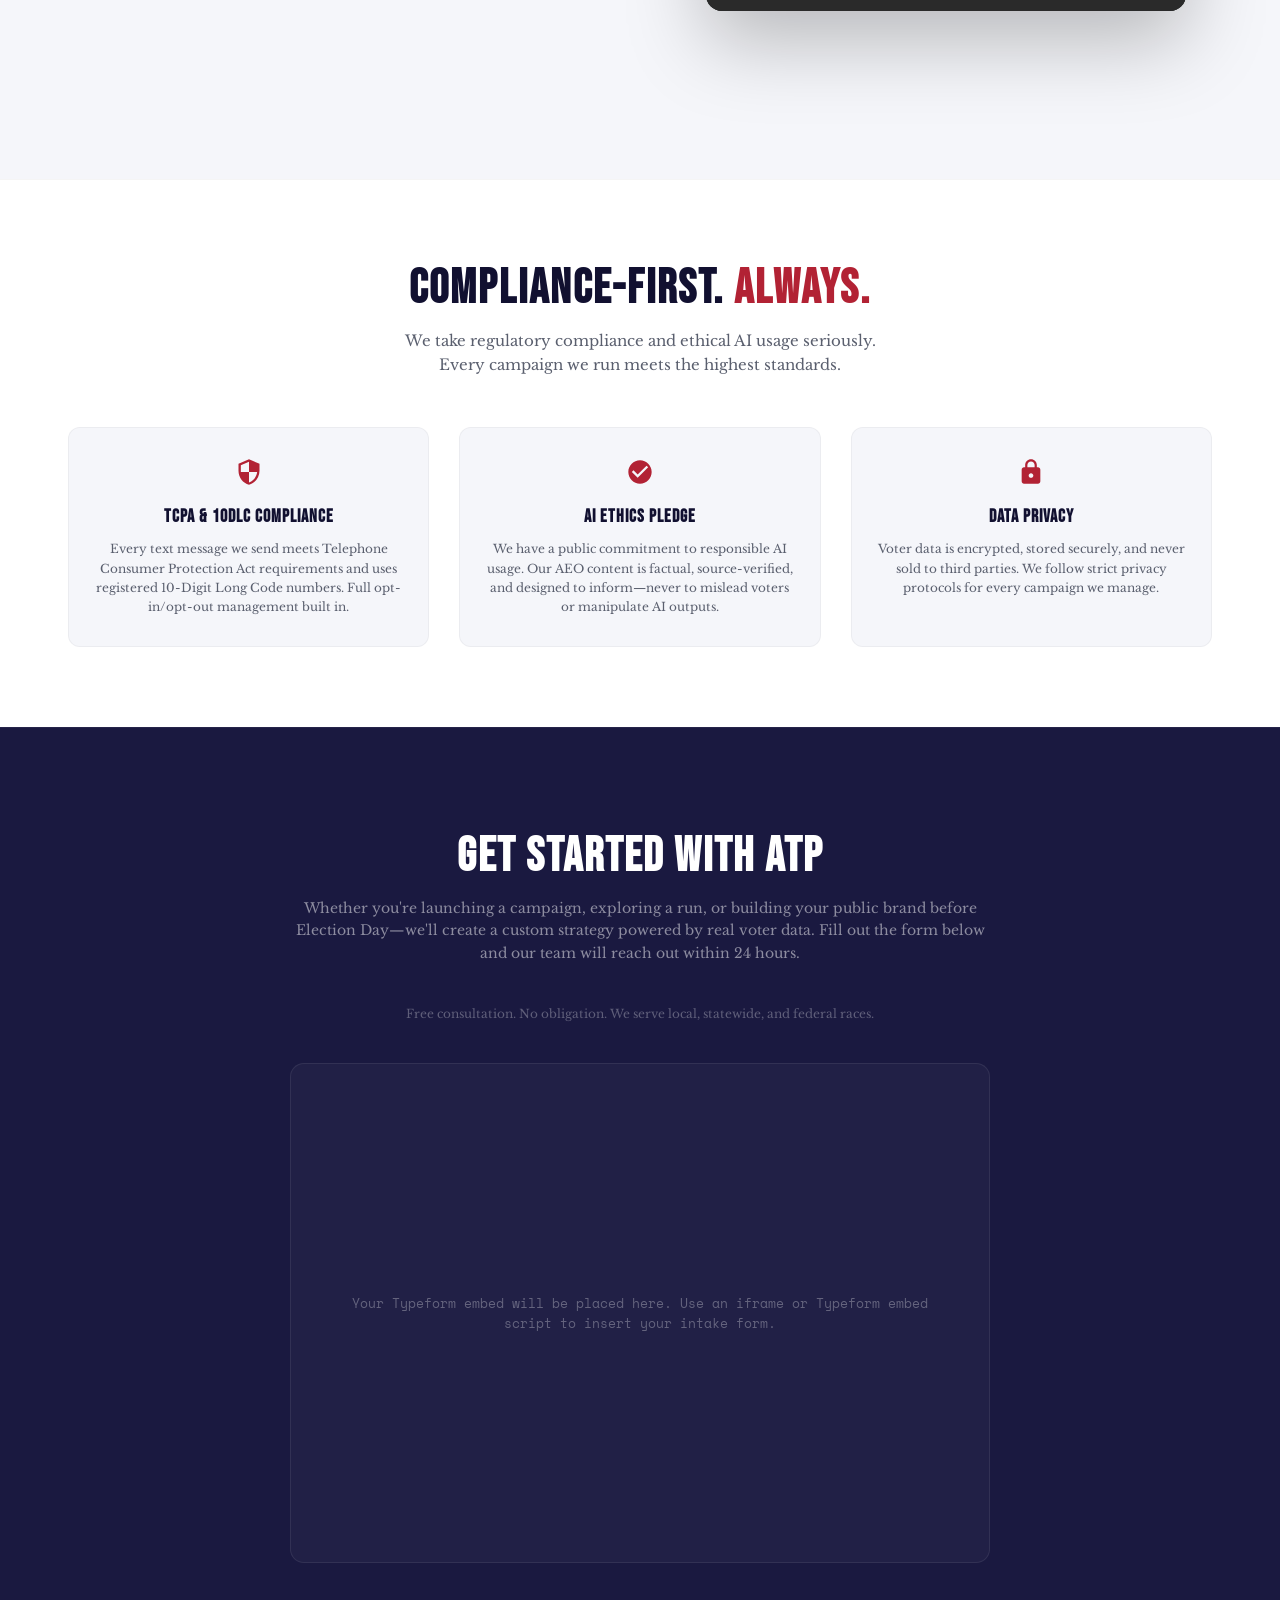
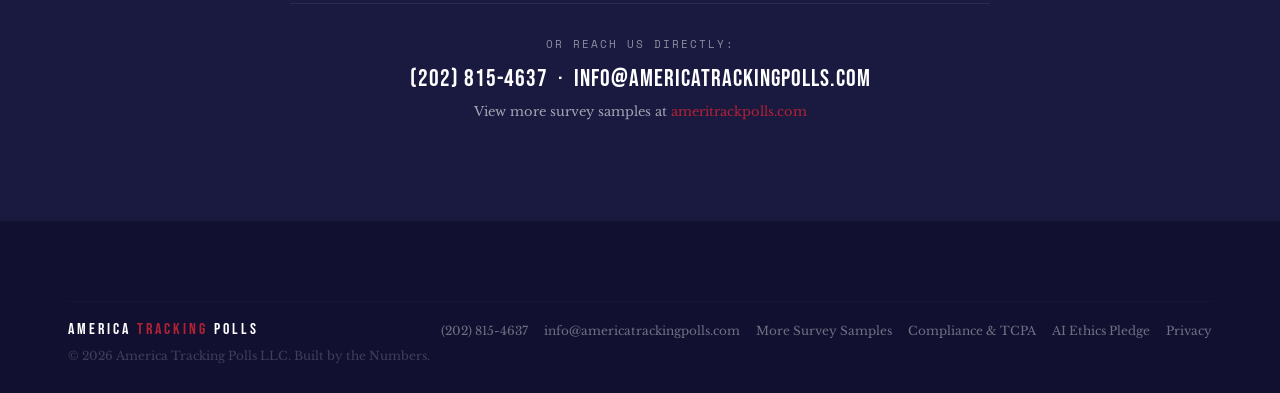
==== commit 2d0671fd: "Fix the three missed/done-wrong landing-page items - Survey iPhone mockup taller (340x820, was 320x6" ====
--- a/ATP-Homepage-Mockup.html
+++ b/ATP-Homepage-Mockup.html
@@ -122,6 +122,9 @@
 
 /* ═══ SURVEY ═══ */
 .survey-sim{background:var(--off-white);padding:100px 0;color:var(--dark);overflow:hidden}
+.survey-cta-banner{display:flex;justify-content:center;margin-bottom:36px}
+.survey-cta-btn{display:inline-flex;align-items:center;gap:10px;background:var(--red);color:var(--white);font-family:var(--display);font-size:13px;letter-spacing:2px;padding:14px 28px;border-radius:6px;text-decoration:none;text-transform:uppercase;box-shadow:0 8px 20px rgba(212,43,43,0.25);transition:background 0.2s,transform 0.2s}
+.survey-cta-btn:hover{background:var(--red-bright);transform:translateY(-1px)}
 .survey-hdr{text-align:center;margin-bottom:60px}
 .survey-hdr h2{font-family:var(--display);font-size:48px;letter-spacing:2px;color:var(--blue-dark)}
 .survey-hdr p{font-size:16px;color:#5A5F6E;max-width:600px;margin:10px auto 0;line-height:1.6}
@@ -134,7 +137,7 @@
 .survey-text li::before{content:'';position:absolute;left:0;top:8px;width:8px;height:8px;background:var(--red);border-radius:2px}
 
 /* iPhone */
-.iphone{position:relative;width:320px;height:680px;background:#000;border-radius:44px;border:3px solid #333;box-shadow:0 30px 80px rgba(0,0,0,0.25),inset 0 0 0 2px #1a1a1a;margin:0 auto;overflow:hidden;display:flex;flex-direction:column}
+.iphone{position:relative;width:340px;height:820px;background:#000;border-radius:44px;border:3px solid #333;box-shadow:0 30px 80px rgba(0,0,0,0.25),inset 0 0 0 2px #1a1a1a;margin:0 auto;overflow:hidden;display:flex;flex-direction:column}
 .iphone-screen{flex:1;display:flex;flex-direction:column;background:#fff;margin:8px;border-radius:36px;overflow:hidden;position:relative;transition:background-color 0.3s}
 .iphone-screen.dark-mode{background:var(--blue-dark)}
 .iphone-dynamic-island{position:absolute;top:8px;left:50%;transform:translateX(-50%);width:90px;height:24px;background:#000;border-radius:20px;z-index:20}
@@ -330,7 +333,6 @@
       <p class="hero-sub">Every channel we deliver&mdash;<strong>five high-response MMS surveys</strong>, a <strong>voter-driven website</strong>, <strong>digital and social media advertising</strong>, <strong>QR-enabled print</strong>, and <strong>expert consulting across every touchpoint</strong>&mdash;works together to give your campaign a clear, measurable advantage.</p>
       <div class="hero-btns">
         <a href="#intake" class="btn-p">SCHEDULE A STRATEGY CALL <svg viewBox="0 0 24 24" width="16" height="16" fill="currentColor"><path d="M8.59 16.59L13.17 12 8.59 7.41 10 6l6 6-6 6z"/></svg></a>
-        <a href="#hero-video" class="btn-video"><svg viewBox="0 0 24 24"><path d="M8 5v14l11-7z"/></svg> WATCH THE VIDEO</a>
       </div>
     </div>
     <div class="hero-media">
@@ -372,6 +374,9 @@
 
 <!-- SURVEY -->
 <section class="survey-sim" id="survey-sim"><div class="wrap">
+  <div class="survey-cta-banner">
+    <a href="#intake" class="survey-cta-btn">SCHEDULE YOUR FREE CONSULT <svg viewBox="0 0 24 24" width="14" height="14" fill="currentColor"><path d="M8.59 16.59L13.17 12 8.59 7.41 10 6l6 6-6 6z"/></svg></a>
+  </div>
   <div class="survey-hdr">
     <h2>HOW WE GATHER <span style="color:var(--red)">INTELLIGENCE</span></h2>
     <p>We reach your voters where they are, through authentic outreach that builds connection and gathers the data you need to win.</p>
@@ -528,7 +533,7 @@
 <!-- INTAKE FORM SECTION -->
 <section class="intake-sec" id="intake"><div class="wrap">
   <div class="intake-inner">
-    <h2>SCHEDULE YOUR FREE CONSULT</h2>
+    <h2>GET STARTED WITH ATP</h2>
     <p class="intake-sub">Whether you're launching a campaign, exploring a run, or building your public brand before Election Day&mdash;we'll create a custom strategy powered by real voter data. Fill out the form below and our team will reach out within 24 hours.</p>
     <p class="intake-sub" style="margin-bottom:40px;font-size:12px;opacity:0.6">Free consultation. No obligation. We serve local, statewide, and federal races.</p>
     <div class="intake-embed">
